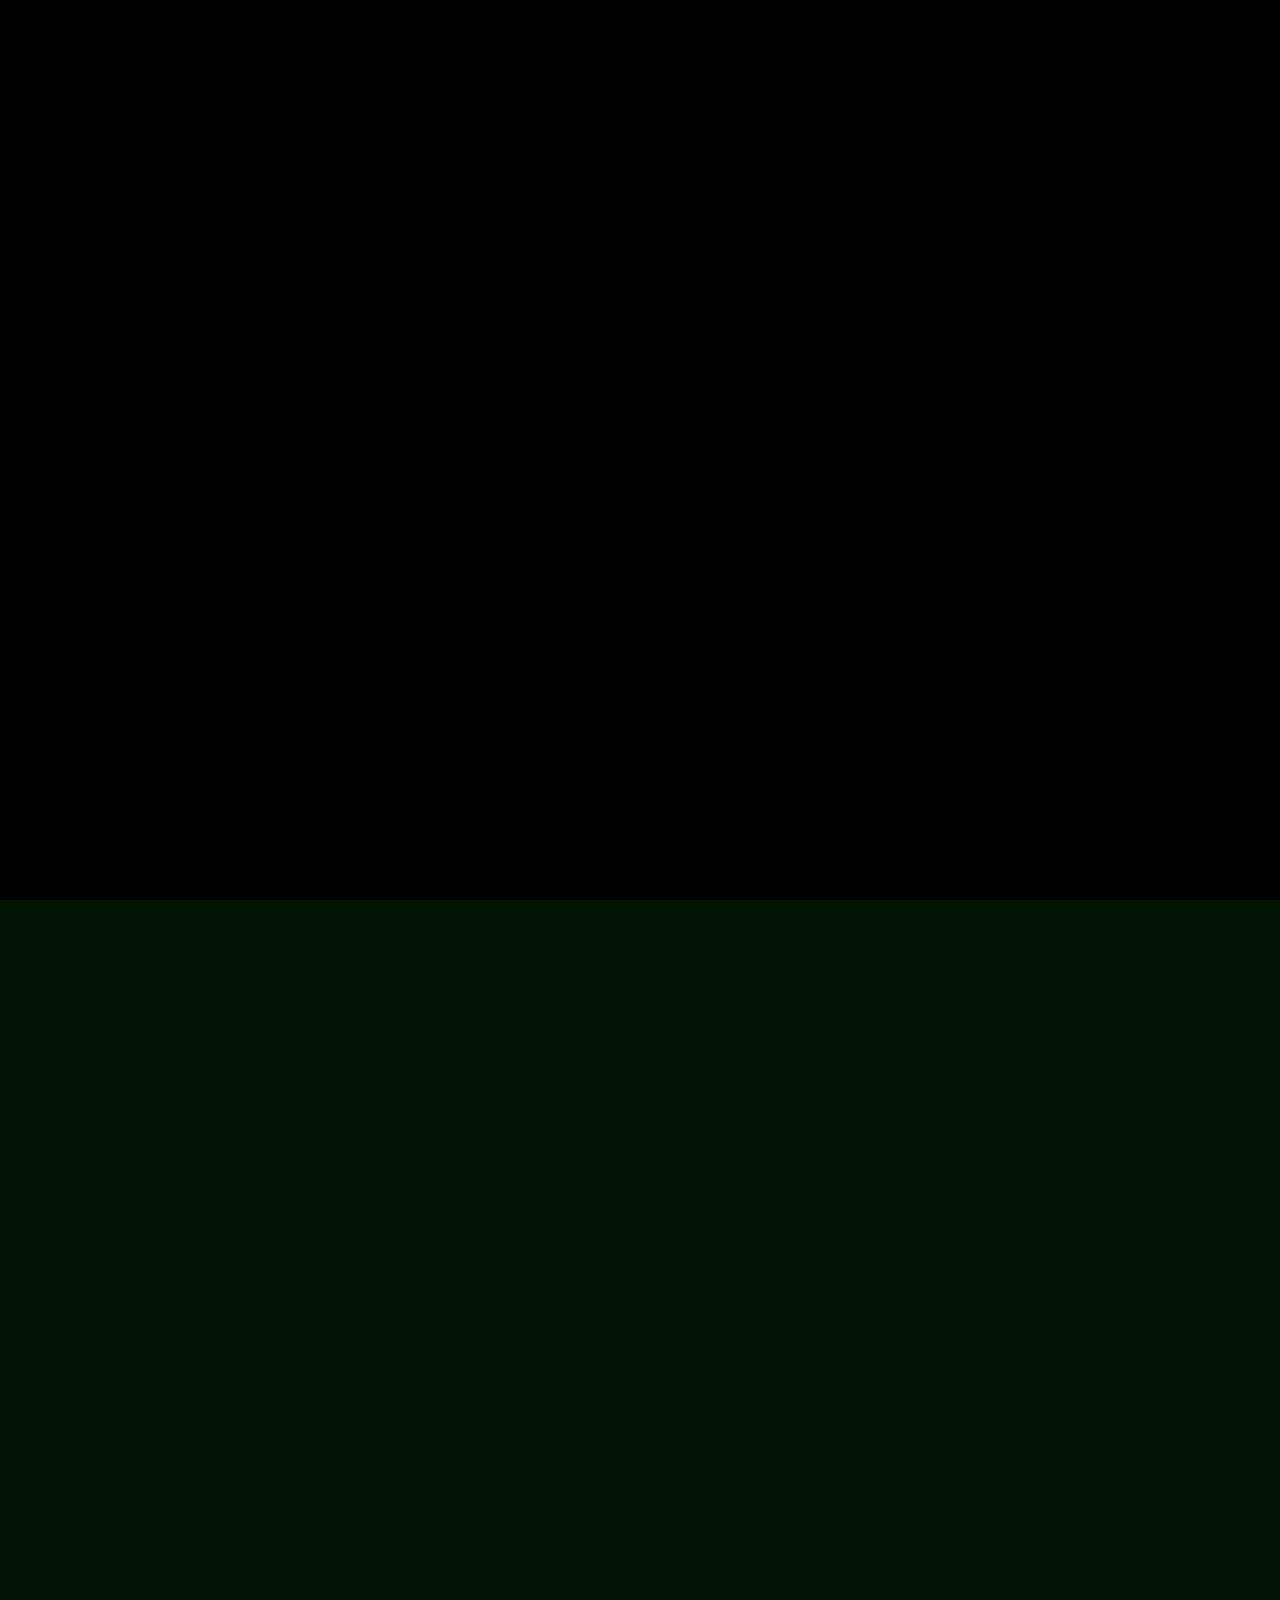
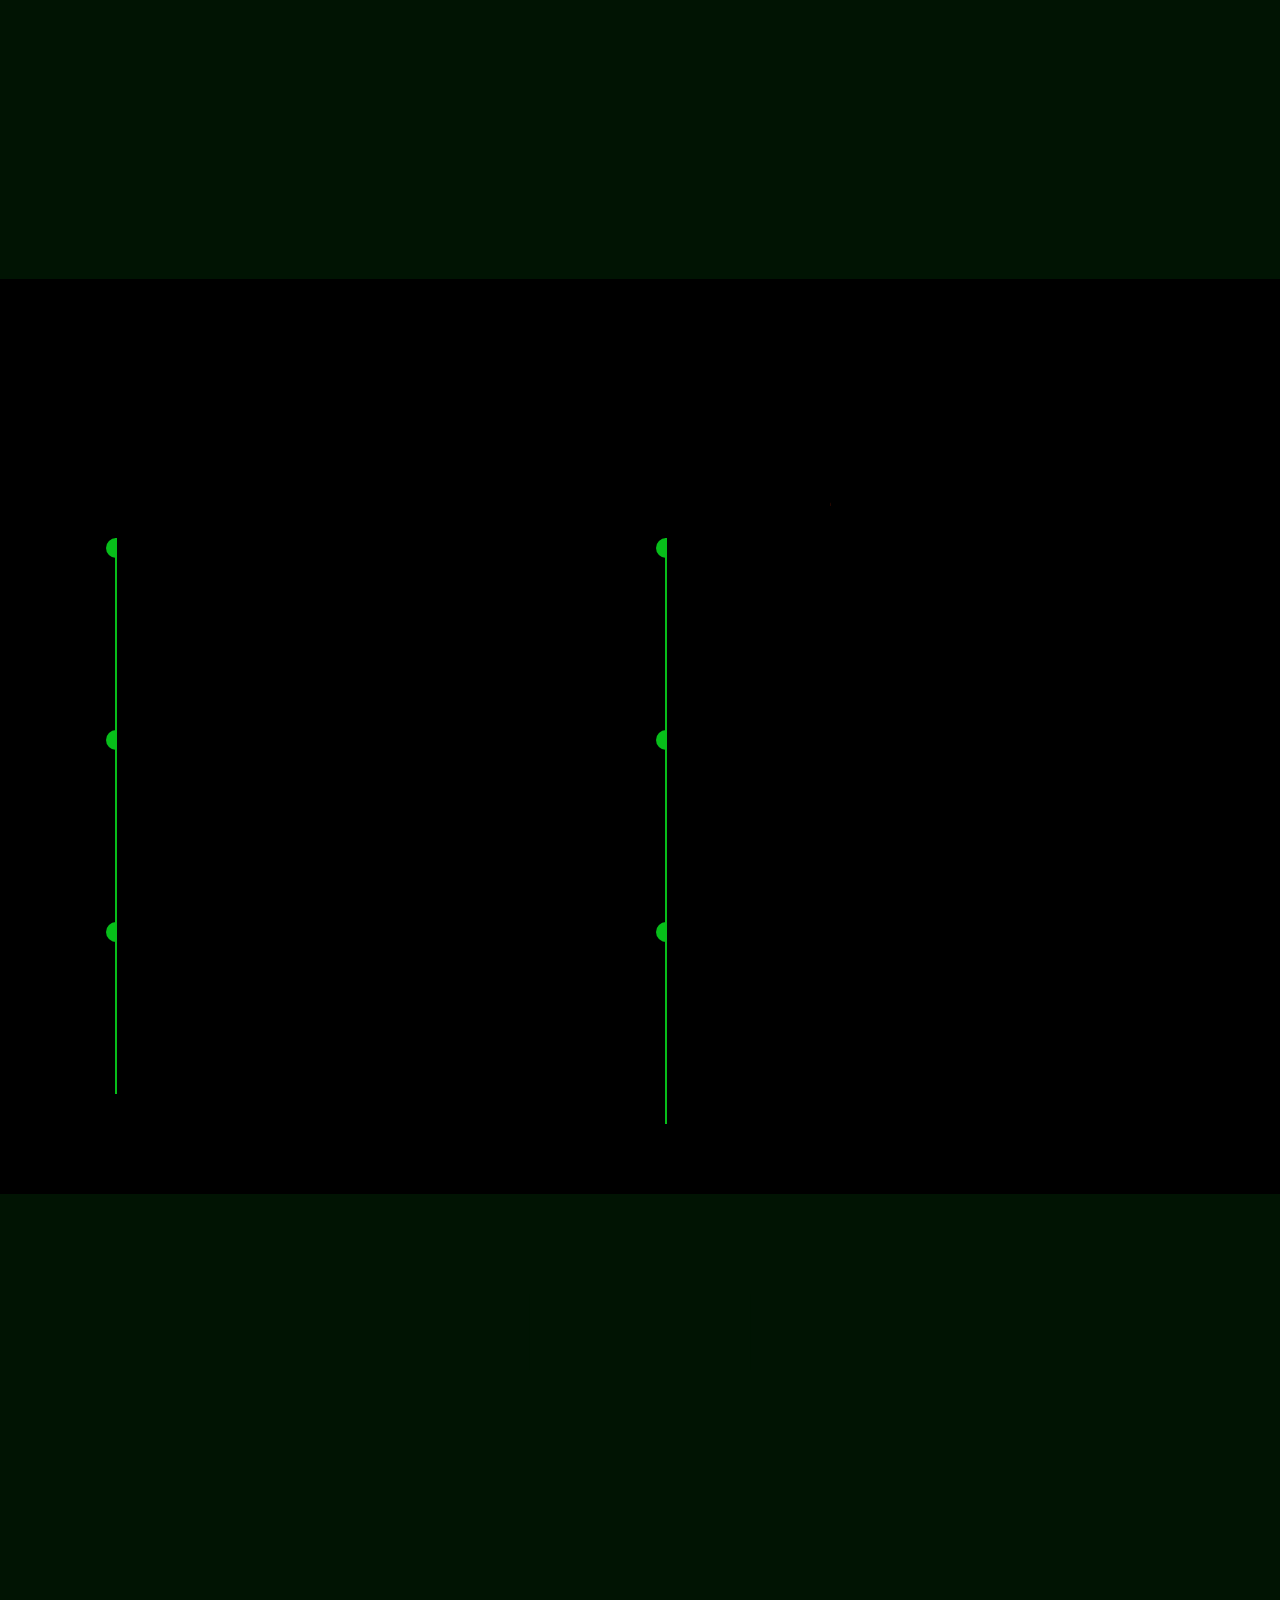
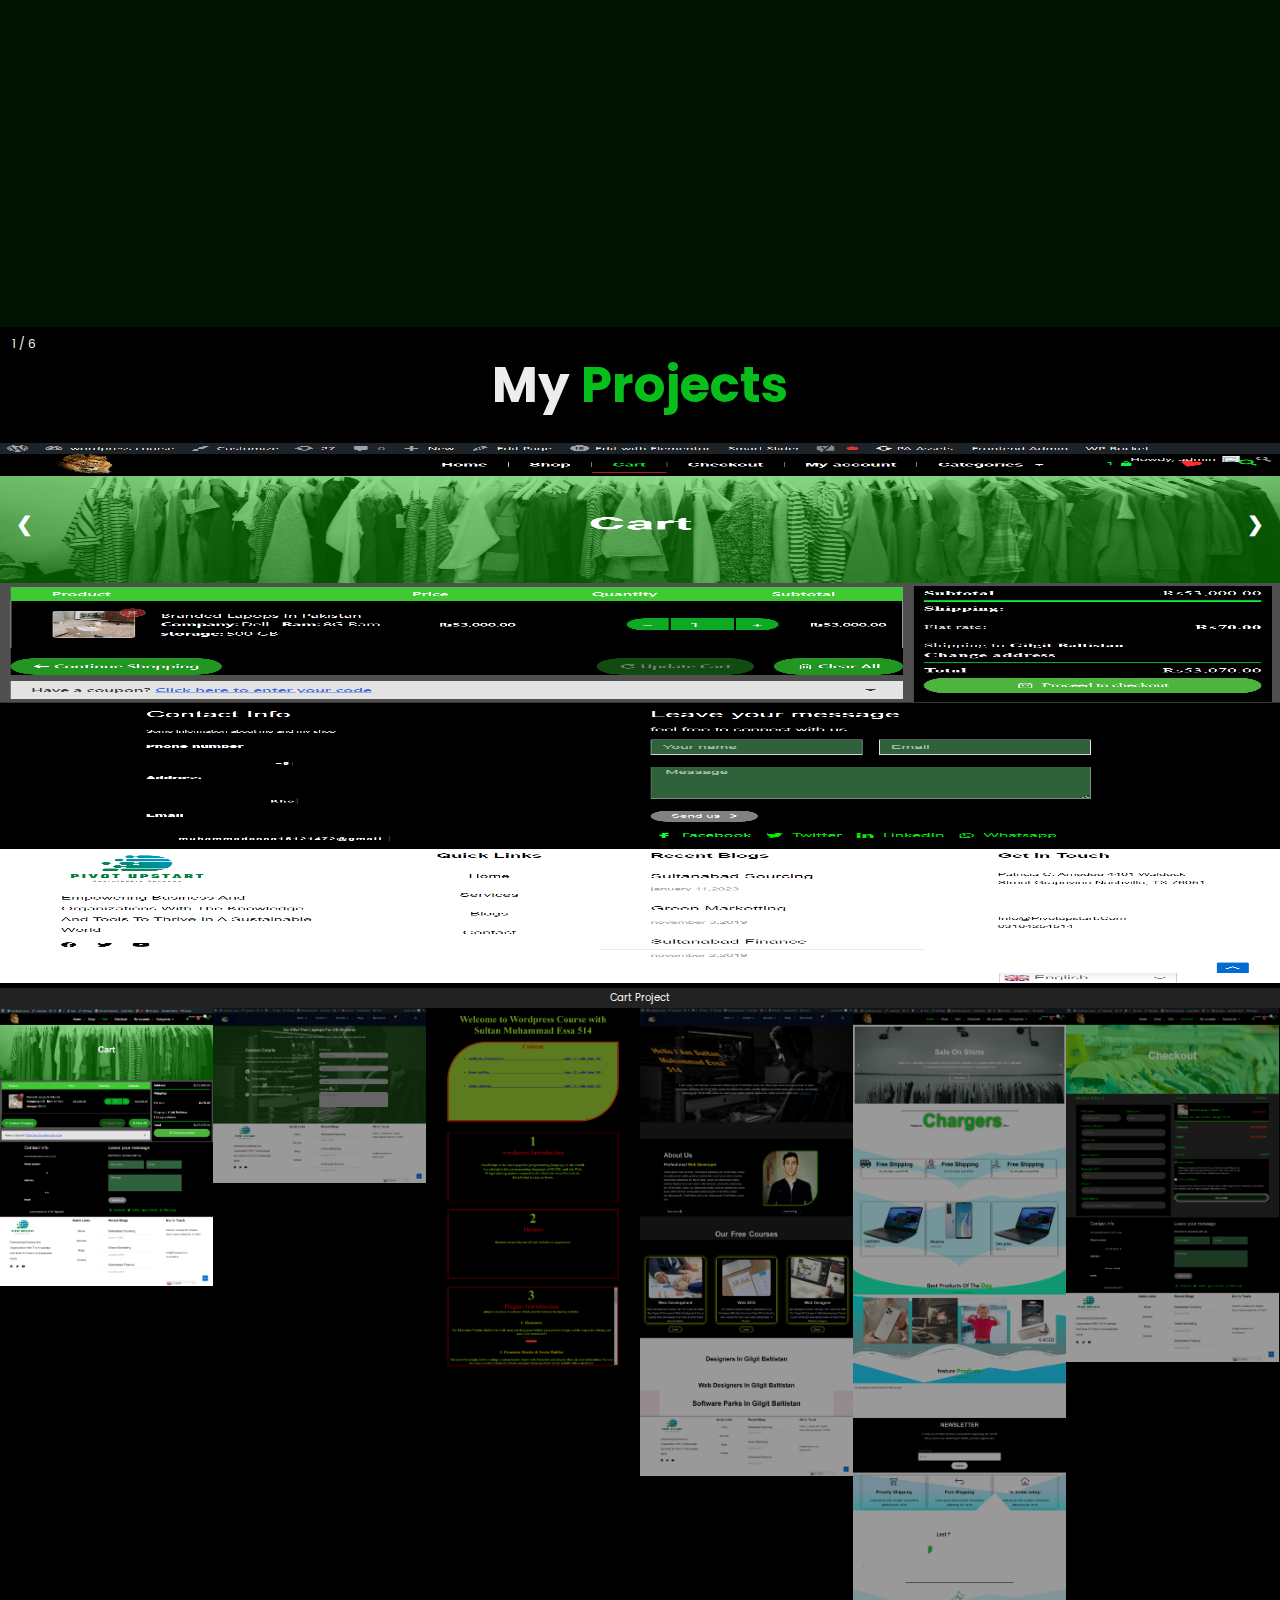
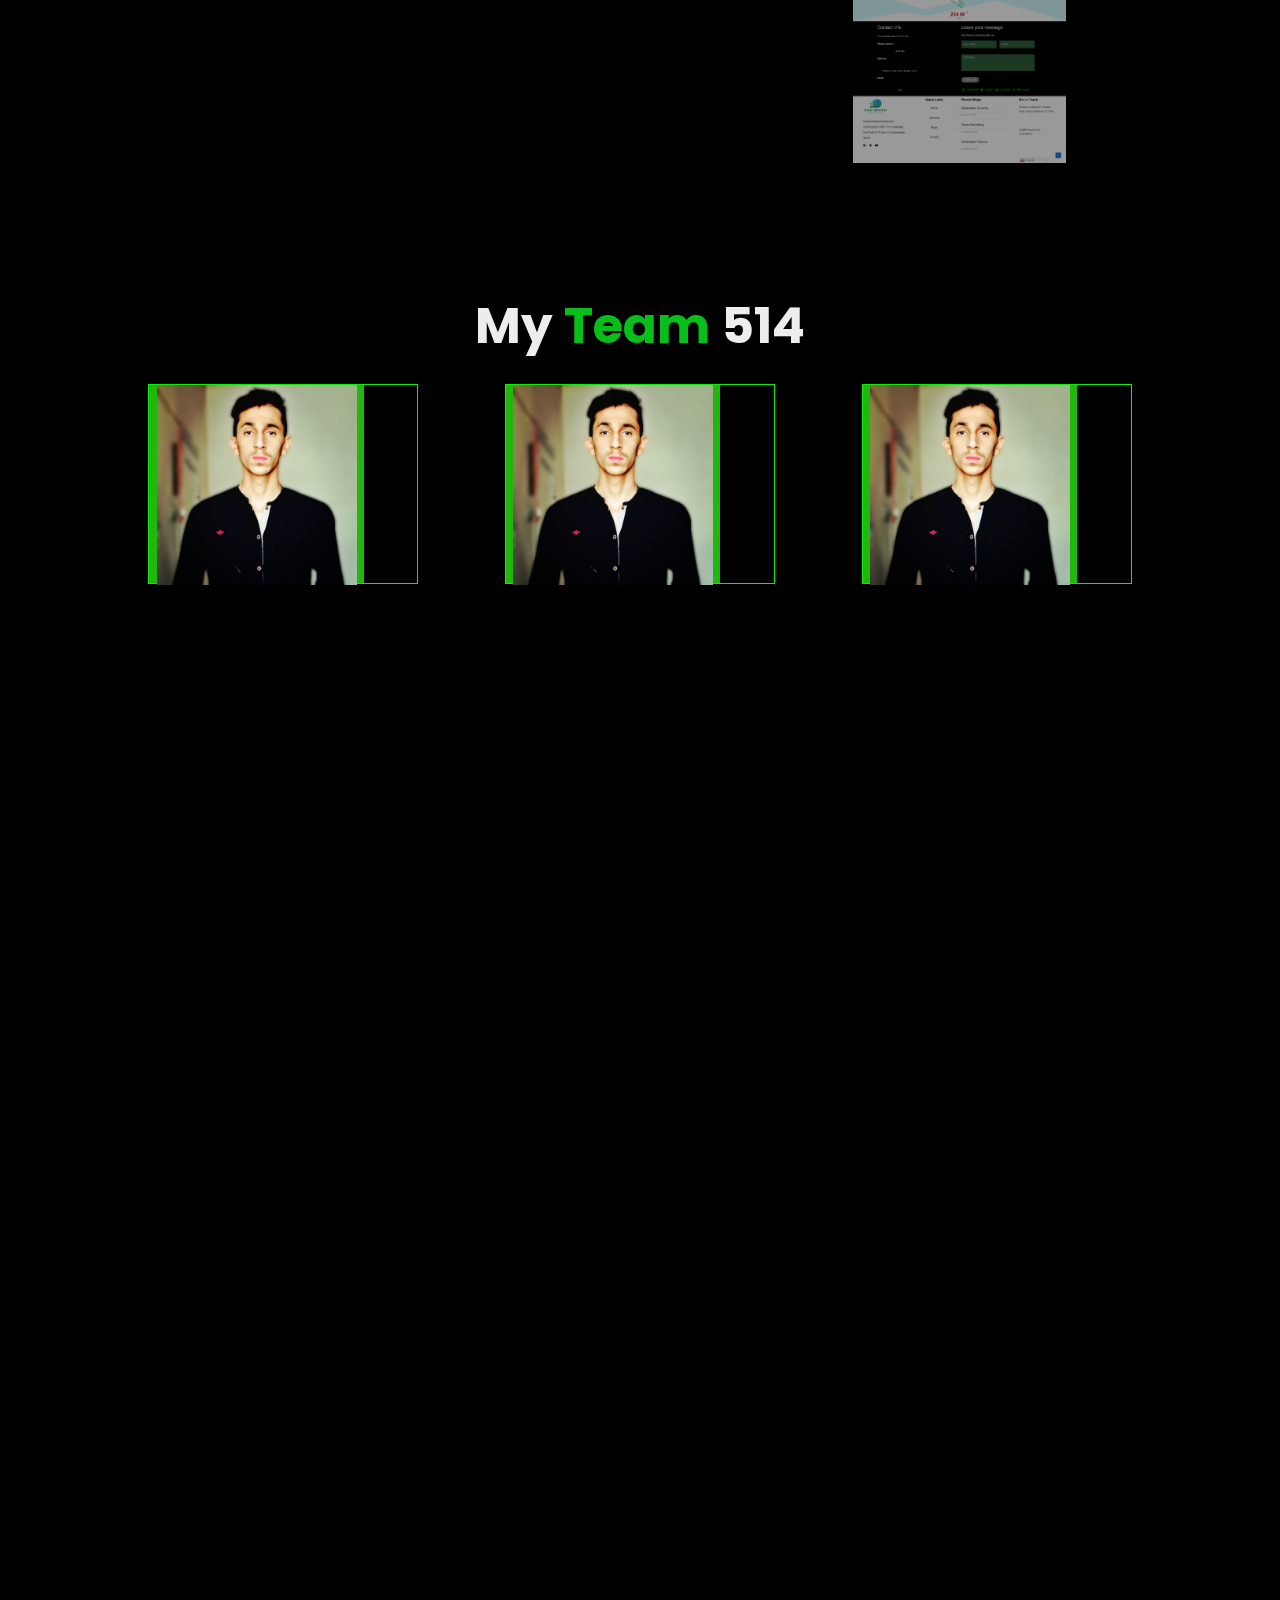
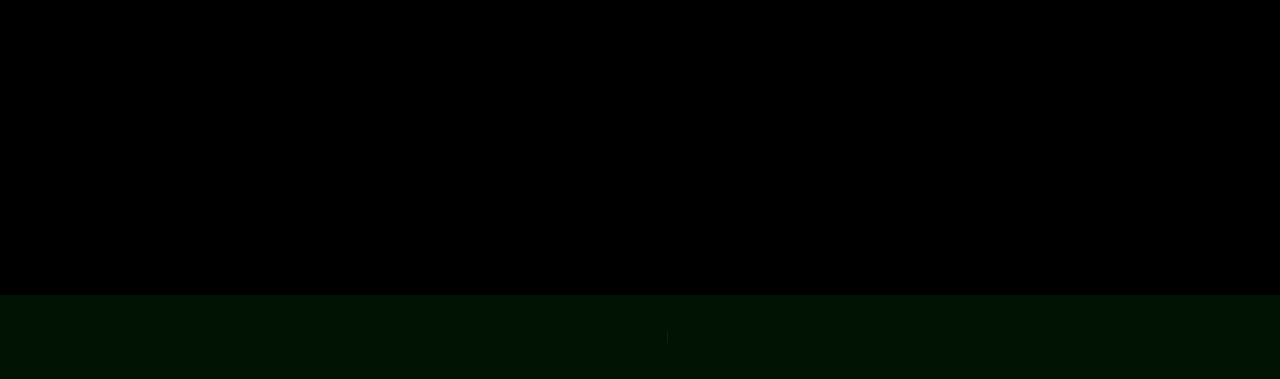
==== index.html @ ee73b726 "flip 3" ====
<!DOCTYPE html>
<html lang="en">
<head>
    <meta charset="UTF-8">
    <meta name="viewport" content="width=device-width, initial-scale=1.0">
    <title>Sultan Muhammad Essa-514 Portfolio</title>
    <link rel="stylesheet" href="./style.css">
    <link rel="icon" type="image/x-icon" href="favicon.png">
    
    <!-- box icons -->
    <link href='https://unpkg.com/boxicons@2.1.4/css/boxicons.min.css' rel='stylesheet'>
</head>
<body>
    <!-- header design -->
    <header class="header">
        <a href="#" class="logo" >My <span style="color: rgb(66, 232, 66);">PortFolio</span> <span class="animate" style="--i:1;"></span></a>
      <div class="bx bx-menu" id="menu-icon"><span class="animate" style="--i:2;"></span></div>
        <nav class="navbar">
            <a href="#home" class="active">Home</a>
            <a href="#about">About</a>
            <a href="#education">Education</a>
            <a href="#skills">Skills</a>
            <a href="#Projects">Projects</a>
            <a href="#Team">Team</a>
            <a href="#contuct">Contucts</a>
            
            <span class="avtive-nav"></span>
            <span class="animate" style="--i:2;"></span>
        </nav>
    </header>

<!-- home.section -->
<section class="home show-animate" id="home">
    <div class="home-content">
        <div class="headingg">
        <h1>Hi, I'm Sultan <span>Muhammad Essa-514</span>  <span class="animate" style="--i:2;"></span></h1>

        </div>
        <div class="text-animate">
             <h3>frontend Developer</h3>
             <span class="animate" style="--i:3;"></span>
        </div>
        <p>Hello, Everyone Hope You all are fine I am a frontend developer in both custom and cms like wordpress now I worked with north aims tecnology as a frontend web developer allhamdullah i completed 7 projects in company.
            <span class="animate" style="--i:4;"></span>

        </p>
        <div class="btn-box">
            <a href="#" class="btn">Here Me</a>
            <a href="#" class="btn">Let's Talk   </a>
            <span class="animate" style="--i:5;"></span>

        </div>
    </div>
    <div class="home-sci">
        <a href="#"><i class='bx bxl-facebook'></i></a>
        <a href="#"><i class='bx bxl-twitter'></i></a>
        <a href="#"><i class='bx bxl-linkedin'></i></a>
        <span class="animate" style="--i:6;"></span>
     
    </div>
    <div class="image">
        <img src="./ksks_2-removebg-preview.png" alt="">
        <span class="animate home-img circle-spin" style="--i:7;"></span>



    </div>
</section>

<!-- about section -->
<section class="about" id="about">
  <h2 class="heading">About <span>Me</span> <span class="animate scroll" style="--i:1;"></span></h2>
    <div class="about-img">
        <img src="./Photolab-681562354.jpeg" alt="">
        <span class="circle-spin"></span>
        <span class="circle-spin2"></span>
        <span class="animate scroll" style="--i:2;"></span>
    </div>
    <div class="about-content">
        <h3>frontends Developer! <span class="animate scroll" style="--i:3;"></span></h3>
        <p>Hello! I am a skilled web developer with expertise in HTML, CSS, Tailwind CSS, Bootstrap, and basic JavaScript. With a passion for crafting visually appealing and user-friendly websites, I have honed my skills to deliver high-quality and responsive web solutions. My proficiency in HTML and CSS allows me to create stunning designs, while Tailwind CSS and Bootstrap empower me to build sleek and modern interfaces. Moreover, I possess a solid foundation in JavaScript, enabling me to add dynamic elements and interactive features to websites. With a keen eye for detail and a commitment to delivering projects on time, I ensure seamless user experiences across all devices. Whether it's designing a captivating landing page or developing a fully functional website, I am dedicated to providing clients with exceptional results and helping them achieve their online goals. Let's collaborate to bring your web ideas to life and make your online presence shine!  <span class="animate scroll" style="--i:4;"></span></p>
        <div class="btn-box btns">
            <a href="#" class="btn">Read More</a>
            <span class="animate scroll" style="--i:5;"></span>
        </div>
    </div>
</section>

<!-- education section -->
<section class="education" id="education">
    <h2 class="heading">My <span>Journey</span><span class="animate scroll" style="--i:1;"></span> </h2>

    <div class="education-row">
        <div class="education-coloumn">
            <h3 class="tittle">Education <span class="animate scroll" style="--i:2;"></span></h3>
            <div class="education-box">
              <div class="education-content">
                <div class="content">
                    <div class="year"><i class='bx bxs-calendar'></i>2015 - 2017</div>
                    <h3>Matriculation-Army Public Jutial Gilgit </h3>
                    <p>Complete Matriculation From Army Public School And College Jutial Gilgit Allhamdullah With 77% Marks In ICS Field By the God Of Grace.</p>
                </div>
              </div>
              <div class="education-content">
                <div class="content">
                    <div class="year"><i class='bx bxs-calendar'></i>2017 - 2019</div>
                    <h3>Intermediate -Army Public Jutial Gilgit</h3>
                    <p> Completed FSC From Army Public School And College Jutial Gilgit Allhamdullah I Get 82% Marks In FSC In ICS Field By The God Of Grace.</p>
                </div>
              </div>
              <div class="education-content">
                <div class="content">
                    <div class="year"><i class='bx bxs-calendar'></i>2019 - 2023</div>
                    <h3>Bs Computer Science-Nust</h3>
                    <p>By The God Of Grace I Completed Bs In Computer Science From Nust Under The Period Of 2019-2023 With Good GPA.</p>
                </div>
              </div>
              <span class="animate scroll" style="--i:3;"></span>
            </div>
        </div>


        <div class="education-coloumn">
            
              <h3 class="tittle">Experiance<span class="animate scroll" style="--i:5;"></span></h3>
            <div class="education-box">
              <div class="education-content">
                <div class="content">
                    <div class="year"><i class='bx bxs-calendar'></i>2018 - 2020  </div>
                    <h3>Matriculation - Legends</h3>
                    <p>Lorem ipsum dolor sit amet consectetur adipisicing elit. Ratione, ducimus ex praesentium tempora eos delectus molestias error. Mollitia, tenetur dignissimos.</p>
                </div>
              </div>
              <div class="education-content">
                <div class="content">
                    <div class="year"><i class='bx bxs-calendar'></i>2020 - 2020</div>
                    <h3>Intermediate - Degree College</h3>
                    <p>Lorem ipsum dolor sit amet consectetur adipisicing elit. Ratione, ducimus ex praesentium tempora eos delectus molestias error. Mollitia, tenetur dignissimos.</p>
                </div>
              </div>
              <div class="education-content">
                <div class="content">
                    <div class="year"><i class='bx bxs-calendar'></i>2021 - 2023</div>
                    <h3>Web-Development - North Aims Technology</h3>
                    <p>Lorem ipsum dolor sit amet consectetur adipisicing elit. Ratione, ducimus ex praesentium tempora eos delectus molestias error. Mollitia, tenetur dignissimos.</p>
                </div>
              </div>
              <span class="animate scroll" style="--i:6;"></span>
            </div>
        </div>
    </div>
</section>
    
<!-- skills section -->
<section class="skills" id="skills">
    <h2 class="heading">My <span>Skills</span><span class="animate scroll" style="--i:1;"></span></h2>
    <div class="skills-row">
        <div class="skills-coloumn">
            <h3 class="tittle">Coding Skills<span class="animate scroll" style="--i:2;"></span></h3>
            <div class="skills-box">
                <div class="skills-content">
                    <div class="progress">

                 <h3> HTML <span>90%</span></h3>
                     <div class="bar"> <span></span></div>   
                    </div>
                    <div class="progress">
                        <h3> CSS <span>80%</span></h3>
                            <div class="bar"> <span></span></div>   
                           </div>

                           <div class="progress">
                            <h3> JavaScrift <span>70%</span> </h3>
                                <div class="bar"> <span></span></div>   
                               </div>

                               <div class="progress">
                                <h3> React <span>75%</span></h3>
                                    <div class="bar"> <span></span></div>   
                                   </div>
                </div>
                <span class="animate scroll" style="--i:3;"></span>
            </div>
        </div>

        <div class="skills-coloumn">
            <h3 class="tittle">Professional<span class="animate scroll" style="--i:5;"></span></h3>
            <div class="skills-box">
                <div class="skills-content">
                    <div class="progress">

                 <h3> Excel <span>95%</span></h3>
                     <div class="bar"> <span></span></div>   
                    </div>
                    <div class="progress">
                        <h3> UI-UX Designing (Figma) <span>72%</span></h3>
                            <div class="bar"> <span></span></div>   
                           </div>

                           <div class="progress">
                            <h3> Github<span>88%</span> </h3>
                                <div class="bar"> <span></span></div>   
                               </div>

                               <div class="progress">
                                <h3> Editing <span>83%</span></h3>
                                    <div class="bar"> <span></span></div>   
                                   </div>
                </div>
                <span class="animate scroll" style="--i:6;"></span>
            </div>
        </div>
    </div>
</section>


<!-- gallary portfolios section -->

<div class="contner">
    <!-- Full-width images with number text -->
    <div class="mySlides" id="Projects">
    <h2 class="myteam">My <span>Projects</span></h2>


      <div class="numbertext">1 / 6</div>
        <img src="./images/cart.png" style="width:100% ;height: 60vh;">
    </div>
  
    <div class="mySlides">
      <div class="numbertext">2 / 6</div>
        <img src="./images/laptop-form.png" style="width:100% ;height: 60vh;">
    </div>
  
    <div class="mySlides">
      <div class="numbertext">3 / 6</div>
        <img src="./images/javascript.png" style="width:100% ;height: 60vh;">
    </div>
  
    <div class="mySlides">
      <div class="numbertext">4 / 6</div>
        <img src="./images/about.png" style="width:100% ;height: 60vh;">
    </div>
  
    <div class="mySlides">
      <div class="numbertext">5 / 6</div>
        <img src="./images/ecommerseShop.png" style="width:100% ;height: 60vh;">
    </div>
  
    <div class="mySlides">
      <div class="numbertext">6 / 6</div>
        <img src="./images/checkout.png" style="width:100% ;height: 60vh;">
    </div>
  
    <!-- Next and previous buttons -->
    <a class="prev" onclick="plusSlides(-1)">&#10094;</a>
    <a class="next" onclick="plusSlides(1)">&#10095;</a>
  
    <!-- Image text -->
    <div class="caption-container">
      <p id="caption"></p>
    </div>
  
    <!-- Thumbnail images -->
    <div class="row">
      <div class="column">
        <img class="demo cursor" src="./images/cart.png" style="width:100%" onclick="currentSlide(1)" alt="Cart Project">
      </div>
      <div class="column">
        <img class="demo cursor" src="./images/laptop-form.png" style="width:100%" onclick="currentSlide(2)" alt="Form Project">
      </div>
      <div class="column">
        <img class="demo cursor" src="./images/javascript.png" style="width:100%" onclick="currentSlide(3)" alt="Basic  JavaScript Course Project ">
      </div>
      <div class="column">
        <img class="demo cursor" src="./images/about.png" style="width:100%" onclick="currentSlide(4)" alt="About Project">
      </div>
      <div class="column">
        <img class="demo cursor" src="./images/ecommerseShop.png" style="width:100%" onclick="currentSlide(5)" alt="Ecommerse-shop Project">
      </div>
      <div class="column">
        <img class="demo cursor" src="./images/checkout.png" style="width:100%" onclick="currentSlide(6)" alt="Checkout Project">
      </div>
    </div>
  </div>
</div>


  <!-- Team members flip images start========================-->

 <section id="Team" >  
    <h2 class="myteam">My <span>Team</span> 514</h2>

  <div class="mainbox">
   <div class="flip-box">
     <div class="flip-box-inner">
      <div class="flip-box-front">
        <img src="portfolio.jpeg" alt="Paris" style="width:200px;height:200px">
      </div>
      <div class="flip-box-back">
        <h2>Muhammad Rayyan-514</h2>
        <p>UI/UX Designer Like Figma In North Aims Technology . I I have seven month experience in UI/UX by the God of grace I completed three projects for international client clients .</p>
        <!-- <a class="prev" onclick="plusSlides(-1)">&#10094;</a> -->
        
      </div>
    </div>
  </div>

  <div class="flip-box">
    <div class="flip-box-inner">
      <div class="flip-box-front">
        <img src="portfolio.jpeg" alt="Paris" style="width:200px;height:200px">
      </div>
      <div class="flip-box-back">
        <h2>Muhammad Essa-514</h2>
        <p>Frontend Developer In North Aims Technology in both custom and CMS like WordPress. I I have seven month experience in web development and by the god of grace completed three projects for local clients .</p>
      </div>
    </div>
  </div>

  <div class="flip-box">
    <div class="flip-box-inner">
      <div class="flip-box-front">
        <img src="portfolio.jpeg" alt="Paris" style="width:200px;height:200px">
      </div>
      <div class="flip-box-back">
        <h2>Elon Musk-514</h2>
        <p>Elon Musk-514 is a CEO of North Aim Technology who remotely manage all required things for system from out of country.We are the fans of Elon Musk-514 before joining us but Now we are both fans and partners.</p>
      </div>
    </div>
  </div>
</div>
</section>

  <!-- Team members flip images end-->

 

<!-- contucct section -->
<section class="contuct" id="contuct">
    <h2 class="heading">Contuct <span>Me!</span><span class="animate scroll" style="--i:1;"></span></h2>
    <form action="#">
     <div class="input-box">
        <div class="input-field">
            <input type="text" placeholder="Full Name" required>
            <span class="focus"></span>
        </div>
        <div class="input-field">
            <input type="text" placeholder="Email Address" required>
            <span class="focus"></span>
        </div> 
        <span class="animate scroll" style="--i:2;"></span>
     </div>
     <div class="input-box">
        <div class="input-field">
            <input type="number" placeholder="Mobile NUmber" required>
            <span class="focus"></span>
        </div>
        <div class="input-field">
            <input type="text" placeholder="Email Subject" required>
            <span class="focus"></span>
        </div> 
        <span class="animate scroll" style="--i:3;"></span>
     </div>

     <div class="textarea-field">
        <textarea name="" id="" cols="30" rows="10" placeholder="Your Message" required></textarea>
        <span class="focus"></span>
        <span class="animate scroll" style="--i:5;"></span>
     </div>
     <div class="btn-box btns">
        <button type="submit" class="btn"> Submit</button>
        <span class="animate scroll" style="--i:6;"></span>
     </div>
    </form>

</section>

<!-- footer design -->
<footer class="footer">
    <div class="footer-text">
        <p>CopyRight &copy; 2023 by Sultan Muhammad Essa-514 | All Rights Reserved </p>
        <span class="animate scroll" style="--i:1;"></span> 
    </div>
    <div class="footer-iconTop">
        <a href="#"><i class='bx bx-up-arrow-alt'></i></a>
        <span class="animate scroll" style="--i:3;"></span>
    </div>
</footer>
    <script src="./app.js"></script>
</body>
</html>
---- style.css ----
@import url('https://fonts.googleapis.com/css2?family=Poppins:wght@300;400;500;600;700;800;900&display=swap');

* {
    margin: 0;
    padding: 0;
    box-sizing: border-box;
    text-decoration: none;
    border: none;
    outline: none;
    scroll-behavior: smooth;
    font-family: 'Poppins', 'sans-serif';
}

:root {
    /* --bg-color: #081b29; */
    --bg-color: #000000;
    /* --second-bg-color: #112e42; */
    --second-bg-color: #011403;
    --text-color: #ededed;
    /* --main-color: #00abf0; */
    --main-color: rgb(7, 190, 26);
    /* --main-color:linear-gradient(to right, rgb(180, 60, 124) , rgb(195, 100, 214)); */
}

html {
    font-size: 62.5%;
    overflow-x: hidden;
}

body{
    background: var(--bg-color);
    color: var(--text-color);
}

.header{
    position: fixed;
    top: 0;
    left: 0;
    width: 100%;
    padding: 2rem 9%;
    background: transparent;
    display: flex;
    justify-content: space-between;
    align-items: center;
    z-index: 100;
    transition: .3s;
}
.header.sticky{
background: var(--bg-color);
}

.logo{
    position: relative;
    font-size: 2.5rem;
    color: var(--text-color);
    font-weight: 600;
}
.navbar{
    position: relative;
    }
.navbar a{
    font-size: 1.3rem;
    color: var(--text-color);
    font-weight: 500;
    margin-left: 3.5rem;
    transition: .3s;
}

.navbar a:hover,
.navbar a.active {
    color: var(--main-color);

}

#menu-icon{
    position: relative;
    font-size: 3.6rem;
    color: var(--text-color);
    cursor: pointer;
    display: none;
}

section{
    min-height: 100vh;
    padding: 10rem 9% 2rem;
}
.home{
    display: flex;
    align-items: center;
    padding: 0 9%;  
}
.home-content{
    max-width: 60rem;
    text-transform: capitalize;
}
.home-content h1{
    position: relative;
    display: inline-block;
    font-size: 4rem;
    font-weight: 700;
    line-height: 1.3;
}

.home-content h1 span{
    color: var(--text-color);
}

.home-content .text-animate{
    position: relative;
    width: 32.8rem;
}
.home-content .text-animate h3{
   font-size: 3.2rem;
   font-weight: 700;
   color: transparent;
   -webkit-text-stroke: .7px var(--main-color);
   background-image: linear-gradient(var(--main-color), var(--main-color));
   background-repeat: no-repeat;
   -webkit-background-clip: text;
   background-position: -33rem 0;
 
}
.home.show-animate .home-content .text-animate h3{
    animation: homeBgText 6s linear infinite;
    animation-delay: 2s;
}
.home-content .text-animate h3::before{
    content: '';
    position: absolute;
    top: 0;
    left: 0;
    width: 0;
    height: 100%;
    border-right: .2px solid var(--main-color); 
    z-index: -1;
 
}
.home.show-animate .home-content .text-animate h3::before{
    animation: homeCursorText 6s linear infinite;
    animation-delay: 2s;

}
.home-content p{
    position: relative;
    font-size: 1.6rem;
    margin: 2rem 0 4rem;
}
.btn-box{
    position: relative;
    display: flex;
    justify-content: space-between;
    width: 34.5rem;
    height: 5rem;

}

.btn-box .btn{
    position: relative;
    display: inline-flex;
    justify-content: center;
    align-items: center;
    width: 15rem;
    height: 100%;
    background: var(--main-color);
    border: .2rem solid var(--main-color);
    border-radius: .8rem;
    font-size: 1.8rem;
    font-weight: 600;
    letter-spacing: .1rem;
    color: var(--bg-color);
    z-index: 1;
    overflow: hidden;
    transition: .5s ;
}
.btn-box .btn:hover{
    color: var(--main-color);
}
.btn-box .btn:nth-child(2){
    background: transparent;
    color: var(--main-color);
}
.btn-box .btn:nth-child(2):hover{
    color: var(--bg-color);
}
.btn-box .btn:nth-child(2)::before{
    background:var(--main-color);
}

.btn-box .btn::before{
    content: '';
    position: absolute;
    top: 0;
    left: 0;
    width: 0;
    height: 100%;
    background: var(--bg-color ) ;
    z-index: -1;
    transition: .5s;

}
.btn-box .btn:hover::before{
    width: 100%;

}

.home-sci{
    position: absolute;
    bottom: 4rem;
    width: 170px;
    display: flex;
    justify-content: space-between;
}
.home-sci a{
    position: relative;
    display: inline-flex;
    justify-content: center;
    align-items: center;
    width: 40px;
    height: 40px;
    background: transparent;
    border: .2rem solid var(--main-color);
    border-radius: 50%;
    font-size: 20px;
    color: var(--main-color);
    z-index: 1;
    overflow:hidden;
    transition: .5s;
}
.home-sci a:hover{
    color: var(--bg-color);
}

.home-sci a::before{
    content: '';
    position: absolute;
    top: 0;
    left: 0;
    width: 0;
    height: 100%;
    background: var(--main-color); 
    z-index: -1;
    transition: .5s;
}
.home-sci a:hover::before{
    width: 100%;
}

.image img{
 position: absolute;
 top: 70px;
 right: 20px;
 width: 35%;
 height: 70%;   
 background: transparent;
 border: 5px double  rgb(66, 232, 66);
 border-radius: 50%;
 
 

}

.about{
    display: flex;
    justify-content: center;
    align-items: center;
    flex-direction: column;
    gap: 2rem;
    background: var(--second-bg-color);
    padding-bottom: 6rem;
}
.heading{
    position: relative;
    font-size: 5rem;
    margin-bottom: 3rem;
    text-align: center;
}
span{
    color: var(--main-color);
}
.about-img{
    position: relative;
    width: 30rem;
    height: 30rem;
    border-radius: 50%;
    display: flex;
    justify-content: center;
    
   }
   .about-img img{
    position: absolute;
    top: 5%;
    width: 90%;
    height: 90%;
    border-radius: 50%;
    border: .1rem solid var(--main-color);
   }
   .about-img .circle-spin{
    position: absolute;
    top: 0;
    left: 0;
    transform: (-50%, -50%) rotate(0);
    width: 100%;
    height: 100%;
    border-radius: 50%;
    border-top: .2rem solid var(--second-bg-color);
    border-bottom: .2rem solid var(--second-bg-color);
    border-left: .2rem solid var(--main-color);
    border-right: .2rem solid var(--main-color);
    animation: aboutSpinner 12s linear infinite;
}
.about-img .circle-spin2{
    position: absolute;
    top: 10;
    left: 0;
    transform: (-50%, -50%) rotate(0);
    width: 100%;
    height: 100%;
    border-radius: 50%;
    border-top: 1rem double var(--second-bg-color);
    border-bottom: 1rem double var(--second-bg-color);
    border-left: 1rem double var(--main-color);
    border-right: 1rem double var(--main-color);
    animation: aboutSpinner 8s linear infinite;
}

.about-content{
    text-align: center; 
}
.about-content h3{
    position: relative;
    display: inline-block;
    font-size: 2.6rem;
}
.about-content p{
    position: relative;
    font-size: 1.7rem;
    margin: 2rem 0 3rem;
}
.btn-box.btns{
    display: inline-block;
    width: 15rem;
} 
.btn-box.btns a::before{
    background: var(--second-bg-color);
} 

.education{
    display: flex;
    justify-content: center;
    align-items: center;
    flex-direction: column;
    min-height: auto;
    padding-bottom: 5rem;
}

.education .education-row{
    display: flex;
    flex-wrap: wrap;
    gap: 5rem;
}
.education-row .education-coloumn{
    flex: 1 1 40rem;
}
.education-coloumn .tittle{
    position: relative;
    display: inline-block;
    font-size: 2.5rem;
    margin: 0 0 1.5rem 2rem;
}

.education-coloumn .education-box{
    position: relative;
    border-left: .2rem solid var(--main-color);

}
.education-box .education-content{
    position: relative;
    padding-left: 2rem;
}
.education-box .education-content::before{
    content: '';
    position: absolute;
    top: 0;
    left: -1.1rem;
    width: 2rem;
    height: 2rem;
    background: var(--main-color);
    border-radius: 50%;
}
.education-content .content{
    position: relative;
    padding: 1.5rem;
    border: .2rem solid var(--main-color);
    border-radius: .6rem;
    margin-bottom: 2rem;
    overflow: hidden;
    z-index: 1;
   
}
.education-content .content::before{
    content: '';
    position: absolute;
    top: 0;
    left: 0;
    width: 0;
    height: 100%;
    background: var(--second-bg-color);
    z-index: -1;
    transition: .5s;
}
.education-content .content:hover::before{
    width: 100%;
}

.education-content .content .year{
    font-size: 1.5rem;
    color: var(--main-color);
    padding-bottom: .5rem;
}

.education-content .content .year i{
  padding-right: .5rem;
}
.education-content .content  h3{
    font-size: 2rem;
}
.education-content .content  p{
    font-size: 1.6rem;
    padding-top: .5rem;
}


.skills{
    min-height: auto;
    padding-bottom: 12rem;
    background: var(--second-bg-color);

}
.skills h2{
    display: inline-block;
    left: 50%;
    transform: translateX(-50%);
}
.skills .skills-row{
display: flex;
flex-wrap: wrap;
gap: 5rem;
}

@media  (max-width : 900px) {
    .skills .skills-row{
        flex-direction: column;
    }
    
}

.skills-row .skills-coloumn{
    flex: 1 1 4rem;
}
  
.skills-coloumn .tittle{
    position: relative;
    display: inline-block;
    font-size: 2.5rem;
    margin: 0 0 1.5rem;
}

.skills-coloumn .skills-box{
    position: relative;

}

.skills-box .skills-content{
    position: relative;
    border: .2rem solid var(--main-color);
    border-radius: .6rem;
    padding: .5rem 1.5rem;
    z-index: 1;
    overflow: hidden;
}

.skills-box .skills-content ::before{
    content: '';
    position: absolute;
    top: 0;
    left: 0;
    width: 0;
    height: 100%;
    background: var(--bg-color);
    z-index: -1;
    transition: .5s;

}
.skills-box .skills-content:hover ::before{
    width: 100%;
}
.skills-content .progress{
    padding: 1rem 0;
}

.skills-content .progress h3{
    font-size: 1.3rem;
    display: flex;
    justify-content: space-between;
}

.skills-content .progress h3 span{
    color: var(--text-color);
}


.skills-content .progress .bar{
    height: 2.5rem;
    border: .2rem solid var(--main-color);
    border-radius: .6rem;
    padding: .5rem;
    margin: 1rem 0;
}

.skills-content .progress .bar span{
    display: block;
    height: 100%;
    border-radius: .3rem;
    background: var(--main-color);
}

.skills-coloumn:nth-child(1) .skills-content .progress:nth-child(1) .bar span{
width: 90%;
}
.skills-coloumn:nth-child(1) .skills-content .progress:nth-child(2) .bar span{
    width: 80%;
}
.skills-coloumn:nth-child(1) .skills-content .progress:nth-child(3) .bar span{
    width: 70%;
}
.skills-coloumn:nth-child(1) .skills-content .progress:nth-child(4) .bar span{
    width: 75%;
}

.skills-coloumn:nth-child(2) .skills-content .progress:nth-child(1) .bar span{
    width: 95%;
}
    .skills-coloumn:nth-child(2) .skills-content .progress:nth-child(2) .bar span{
        width: 72%;
}
    .skills-coloumn:nth-child(2) .skills-content .progress:nth-child(3) .bar span{
        width: 88%;
}
.skills-coloumn:nth-child(2) .skills-content .progress:nth-child(4) .bar span{
 width: 83%;
}


.contuct{
    min-height: auto;
    padding-bottom: 12rem;
}
.contuct h2{
    display: inline-block;
    left: 50%;
    transform: translateX(-50%);
}
.contuct form{
    max-width: 70rem;
    margin: 0 auto;
    text-align: center;
}

.contuct form .input-box{
    position: relative;
    display: flex;
    justify-content: space-between;
    flex-wrap: wrap;
}

.contuct form .input-box .input-field{
    position: relative;
   width: 49%;
   margin: .8rem 0;
}

.contuct form .input-box .input-field input,
.contuct form .textarea-field textarea{
width: 100%;
height: 100%;
padding: 1.6rem;
font-size: 1.5rem;
color: var(--text-color);
background: transparent;
border: .2rem solid var(--main-color);
border-radius: .6rem;
}

.contuct form .input-box .input-field input::placeholder,
.contuct form .textarea-field textarea::placeholder{
color: var(--text-color);
}
.contuct form .focus{
    position: absolute;
    top: 0;
    left: 0;
    width: 0;
    height: 100%;
    background: var(--second-bg-color);
    border-radius: .6rem;
    z-index: -1;
    transition: .5s;
}
.contuct form .input-box .input-field input:focus~.focus,
.contuct form .input-box .input-field input:valid~.focus,
.contuct form .textarea-field textarea:focus~.focus,
.contuct form  .textarea-field textarea:valid~.focus{
    width: 100%;
}

.contuct form .textarea-field {
    position: relative;
    margin: .8rem 0 2.7rem;
    display: flex;
}
.contuct form .textarea-field textarea{
    resize: none;
}

.contuct form .btn-box.btns .btn{
cursor: pointer;
}

.footer{
    display: flex;
    justify-content: space-between;
    align-items: center;
    flex-wrap: wrap;
    padding: 2rem 9%;
    background: var(--second-bg-color);

}
.footer-text,
.footer-iconTop{
    position: relative;

}

.footer-text p{
    font-size: 1.6rem;
}

.footer-iconTop a{
    position: relative;
    display: inline-flex;
    justify-content: center;
    align-items: center;
    padding: .8rem;
    background: var(--main-color);
    border: .2rem solid var(--main-color);
    border-radius: .6rem;
    z-index: 1;
    overflow: hidden;
}

.footer-iconTop a::before{
    content: '';
    position: absolute;
    top: 0;
    left: 0;
    width: 0;
    height: 100%;
    background: var(--second-bg-color);
    z-index: -1;
    transition: .5s;
}

.footer-iconTop a:hover::before{
    width: 100%;
}


.footer-iconTop a i{
    font-size: 2.4rem;
    color: var(--bg-color);
    transition: .5s;
}
.footer-iconTop a:hover i{
    color: var(--text-color);
}
/* animate */
.animate{
    position: absolute;
    top: 0;
    left: 0;
    width: 100%;
    height: 100%;
    background: var(--bg-color);
    z-index: 98;
}
.animate.home-img{
width: 50%;
margin-left: 50%;

}
.logo .animate,
.navbar .animate,
#menu-icon .animate,
.home.show-animate .animate{
    animation: showRight 1s ease forwards;
    animation-delay: calc(.3s * var(--i));
}
.animate.scroll{
    transition: 1s ease;
    transition-delay: calc(.3s / var(--i));
    animation: none;
}
section:nth-child(odd) .animate.scroll,
.footer .animate.scroll{
    background: var(--second-bg-color);
}
.education .education-box .education-scroll{
    width: 105%;

  
}
.about.show-animate .animate.scroll,
.education.show-animate .animate.scroll,
.skills.show-animate .animate.scroll,
.contuct.show-animate .animate.scroll,
.footer.show-animate .animate.scroll{
    transition-delay: calc(.3s * var(--i));
width: 0;
}

/* for gallary portfolio start======================*/

* {
    box-sizing: border-box;
  }
  
  .contner {
    position: relative;
  }
  
  .mySlides {
    display: none;
  }
  
  .cursor {
    cursor: pointer;
  }
  
  .prev,
  .next {
    cursor: pointer;
    position: absolute;
    top: 15%;
    width: auto;
    padding: 16px;
    margin-top: -50px;
    color: white;
    font-weight: bold;
    font-size: 20px;
    border-radius: 0 3px 3px 0;
    user-select: none;
    -webkit-user-select: none;
  }
  
  .next {
    right: 0;
    border-radius: 3px 0 0 3px;
  }
  
  .prev:hover,
  .next:hover {
    background-color: rgba(0, 0, 0, 0.8);
  }
  
  .numbertext {
    color: #f2f2f2;
    font-size: 12px;
    padding: 8px 12px;
    position: absolute;
    top: 0;
  }
  
  .caption-container {
    text-align: center;
    background-color: #222;
    padding: 2px 16px;
    color: white;
  }
  
  .row:after {
    content: "";
    display: table;
    clear: both;
  }
  
  .column {
    float: left;
    width: 16.66%;
  }
  
  .demo {
    opacity: 0.6;
  }
  
  .active,
  .demo:hover {
    opacity: 1;
  }

/* for gallary portfolio end */


/* for team flip images start */

.mainbox{
    display: flex;
    justify-content: space-between;
    align-items: center;
    flex-wrap: wrap;
    gap: 20px;
}
.myteam{
    font-size: 5rem;
    text-align: center;
    padding: 20px;
}
.flip-box {
    background-color: transparent;
    width: 270px;
    height: 200px;
    border: 1px solid rgb(13, 236, 13);
    perspective: 300px; 
    margin: auto;
  }
  
  .flip-box-inner {
    position: relative;
    width: 100%;
    height: 100%;
    text-align: center;
    transition: transform 0.8s;
    transform-style: preserve-3d;
  }
  
  .flip-box:hover .flip-box-inner {
    transform: rotateY(180deg);
  }
  
  .flip-box-front, .flip-box-back {
    position: absolute;
    width: 80%;
    height: 100%;
    -webkit-backface-visibility: hidden; 
    backface-visibility: hidden;
    font-size: 12px;
  }
  
  .flip-box-front {
    background-color: rgba(42, 234, 17, 0.786);
    color: black;
  }
  
  .flip-box-back {
    background-color: rgba(57, 255, 57, 0.624);
    color: white;
    transform: rotateY(180deg);
  }

/* for team flip images end */



/* BREAKPOINTS */

@media (max-width : 1200px) {
    html{
        font-size: 55%;
    }
}

@media (max-width : 991px) {
    .header{
        padding: 2rem 4%;
    }

    section{
        padding: 10rem 4% 2rem;
    }

    .home{
        padding: 0 4%;
    }

    .footer{
        padding: 2rem 4%;
    }
    .image{
       display: none;
    }
}
@media (max-width : 850px){
    .animate.home-img{
        width: 55%;
    }

}
@media (max-width : 768px){
    .header{
       background: var(--bg-color);
    }
#menu-icon{
    display: block;
}
.navbar{
    position: absolute;
    top: 100%;
    left: -100%;
    width: 100%;
    padding: 1rem 4%;
    background: var(--main-color);
    box-shadow: 0 .5rem 1rem rgba(0, 0, 0, .2);
    z-index: 1;
    transition: .25s ease;
    transition-delay: .25s;
}
.navbar.active{
    left: 0;
    transition-delay: 0s;

}
.navbar .avtive-nav{
    position: absolute;
    top: 0;
    left: -100%;
    width: 100%;
    height: 100%;
    background: var(--bg-color);
    border-top: -1rem solid rgba(0, 0, 0, .2);
    z-index: -1;
    transition: .25s ease;
    transition-delay: 0s;
}
.navbar.active .avtive-nav{
    left: 0;
    transition-delay: .25s;

}

.navbar a{
    display: block;
    font-size: 2rem;
    margin: 3rem 0;
    transform: translateX(-20rem);
    transition: .25s ease;
    transition-delay: 0s;
}
.navbar.active a{
    transform: translateX(0);
    transition-delay: .25s;

}
.image{
    display: none;
}
}

@media  (max-width : 520px) {
html{
    font-size: 50%;
}
.home-content h1{
    display: flex;
    flex-direction: column;
}
.home-sci{
    width: 160px;
}
.home-sci a{
    width: 38px;
    height: 38px;
}
.image{
    display: none;
}
}

@media  (max-width : 462px) {
    .home-content h1{
        font-size: 5.2rem;
    }
.education{
    padding: 10rem 4% 5rem 5%;
}
.contuct form .input-box .input-field{
width: 100%;
}
.footer{
    flex-direction: column-reverse;
}
.footer p{
    margin-top: 2rem;
    text-align: center;
}
.image{
    display: none;
}
}

@media  (max-width : 371px){
    .home{
        justify-content: center;
    }
    .home-content{
        display: flex;
        align-items: center;
        flex-direction: column;
        text-align: center;
    }
    .home-content h1{
        font-size: 4.5rem;
    }
    .image{
        display: none;
    }

}

/* KEYFRAMES ANIMATION */
@keyframes homeBgText{
    0%,
    10%,
    100%{
       background-position: -33rem 0;
    }

    65%,
    85%{
       background-position: 0 0;
    }
}

@keyframes homeCursorText{
    0%,
    10%,
    100%{
      width: 0;
    }

    65%,
    78%,
    85%{
        width: 100%;
        opacity: 1;
    }
    75%,
    81%{
        opacity: 0;
    }
}

@keyframes aboutSpinner{
    100%{
        transform: translate(-.1%,.1%) rotate(360deg);
    }
}

@keyframes showRight{
    100%{
    width:0;
    }
}
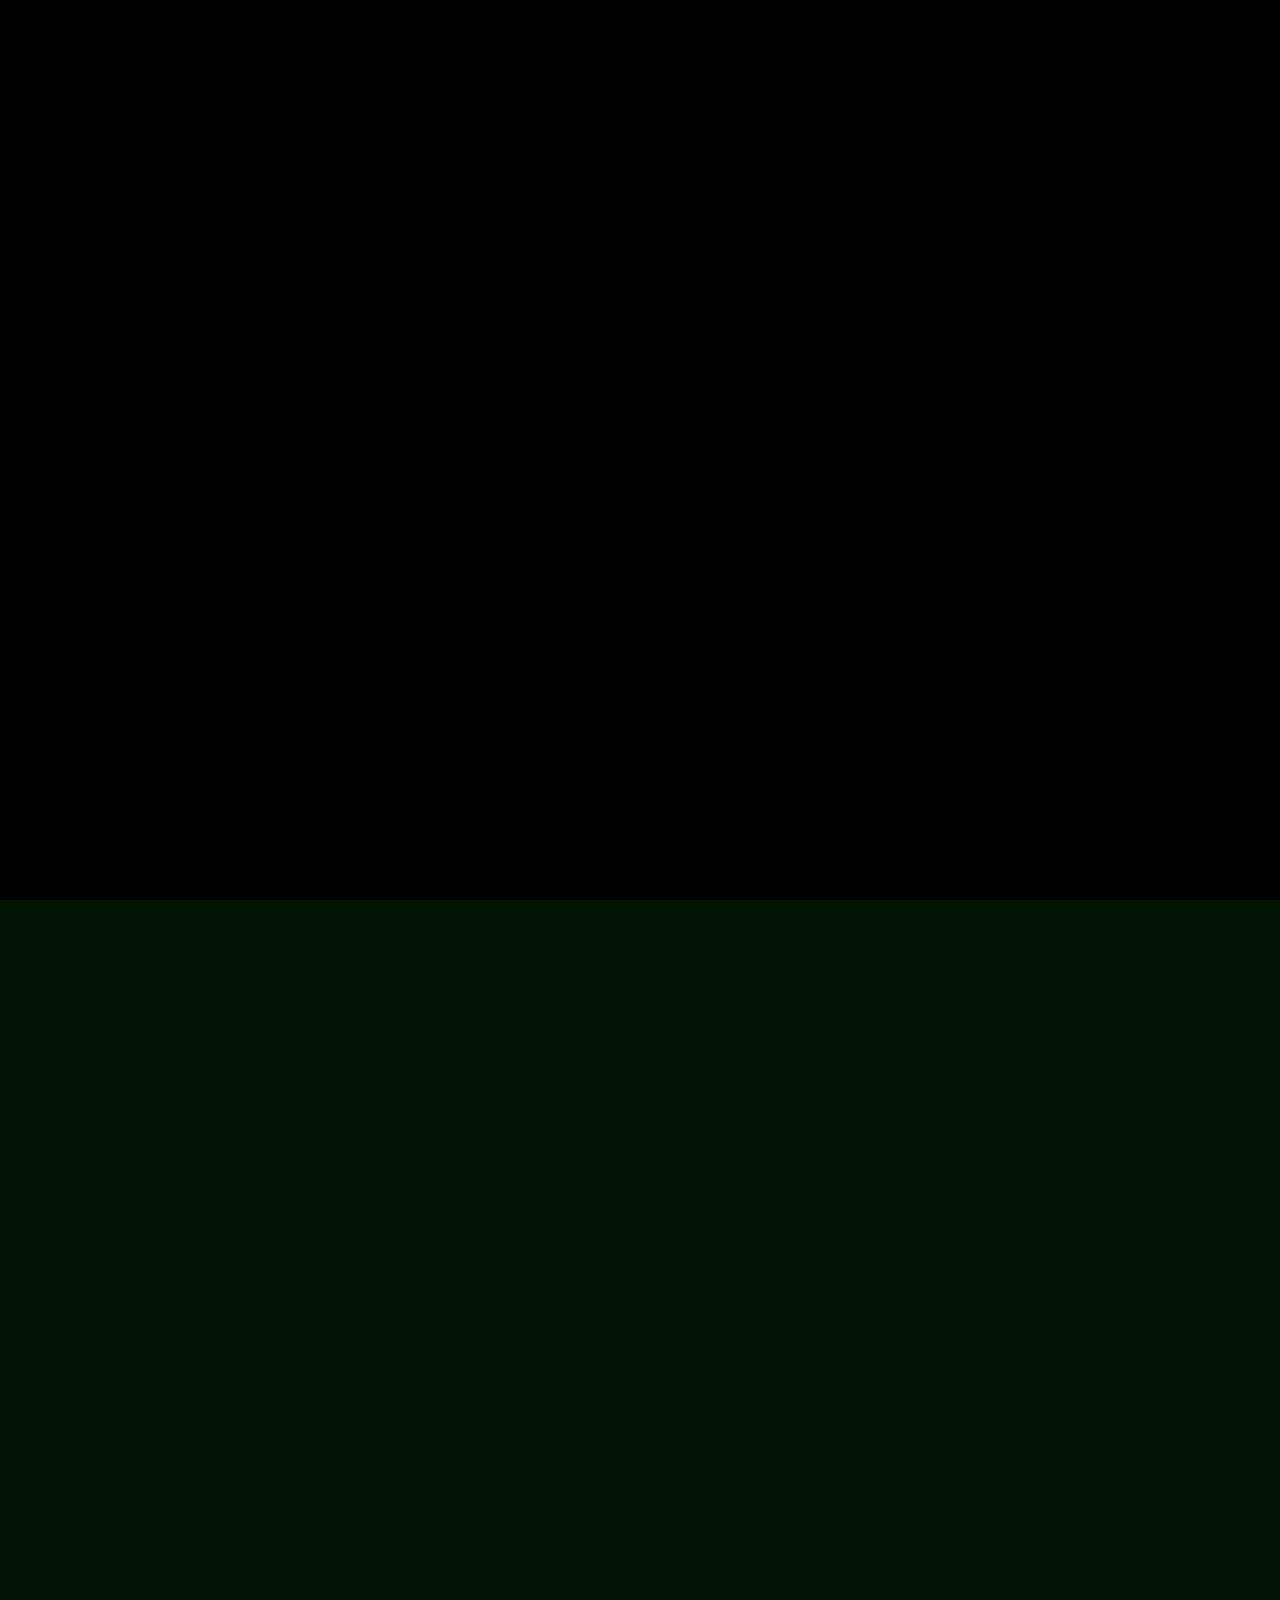
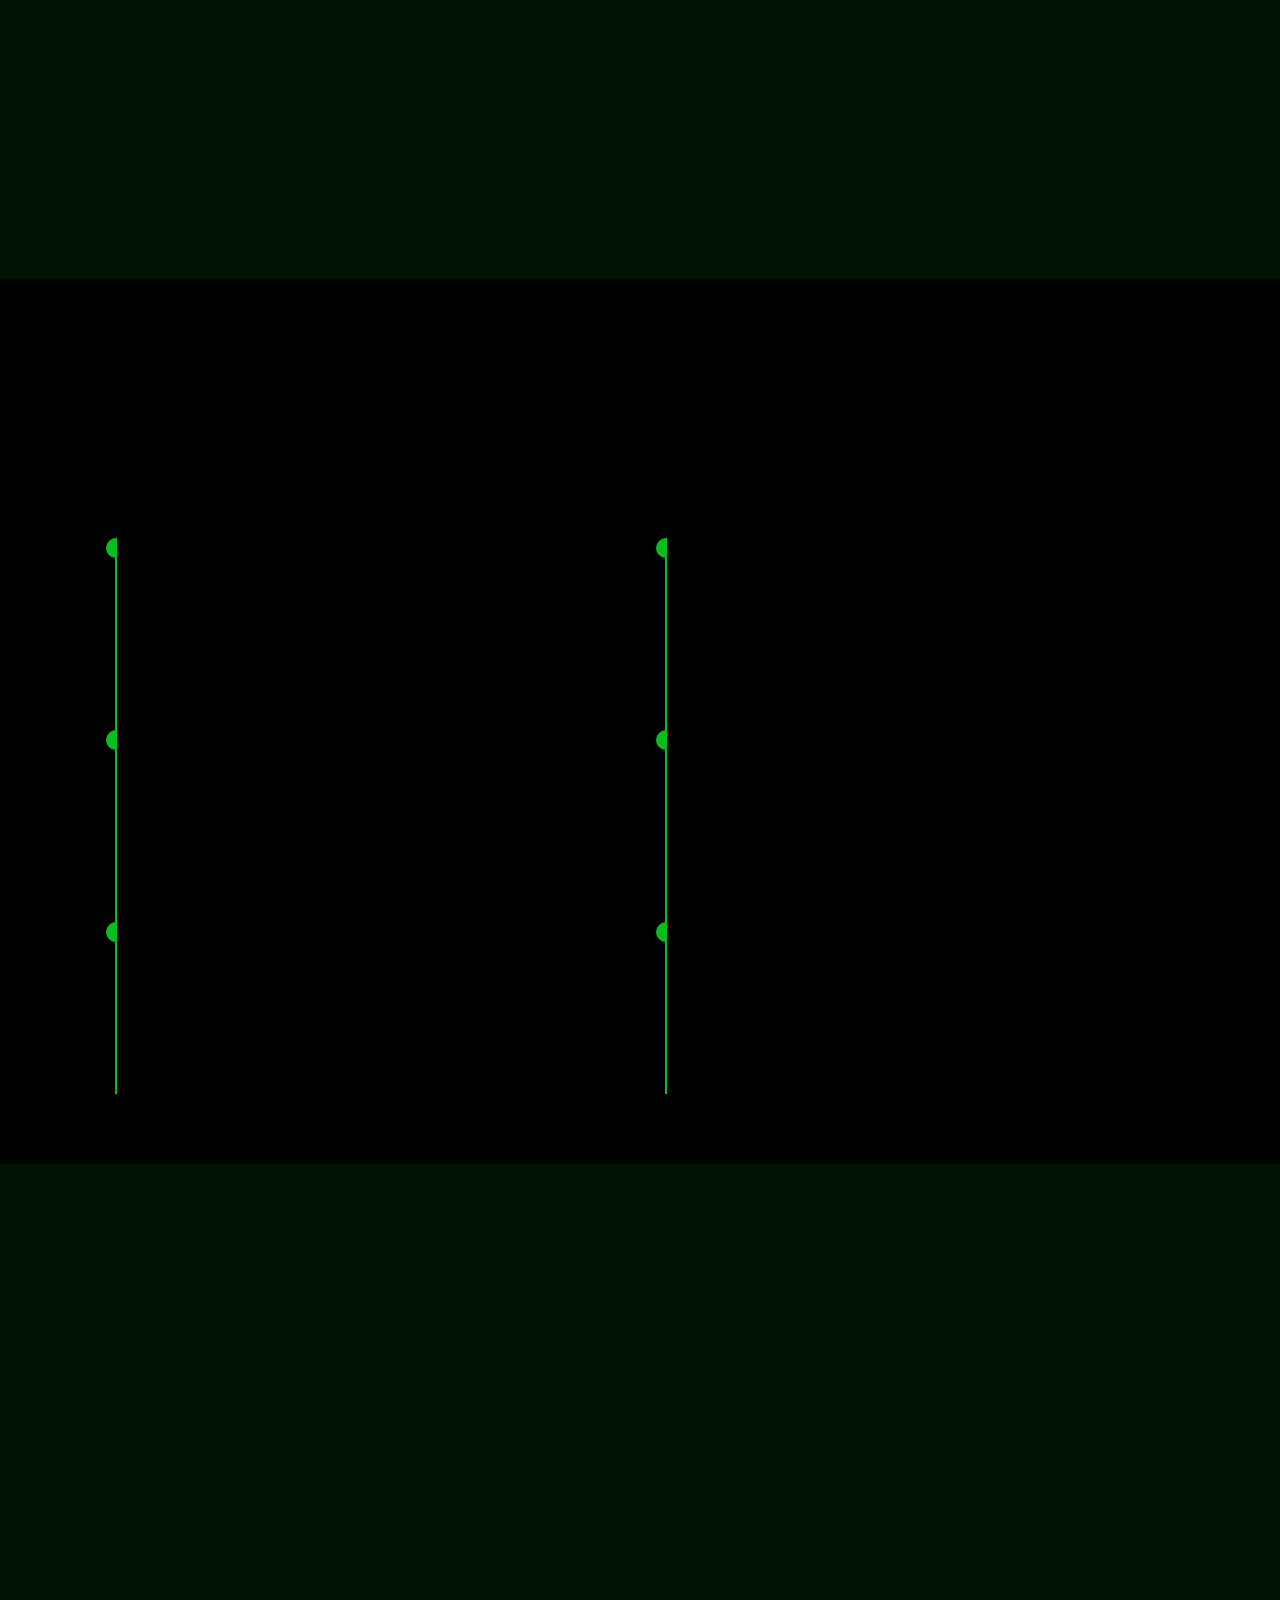
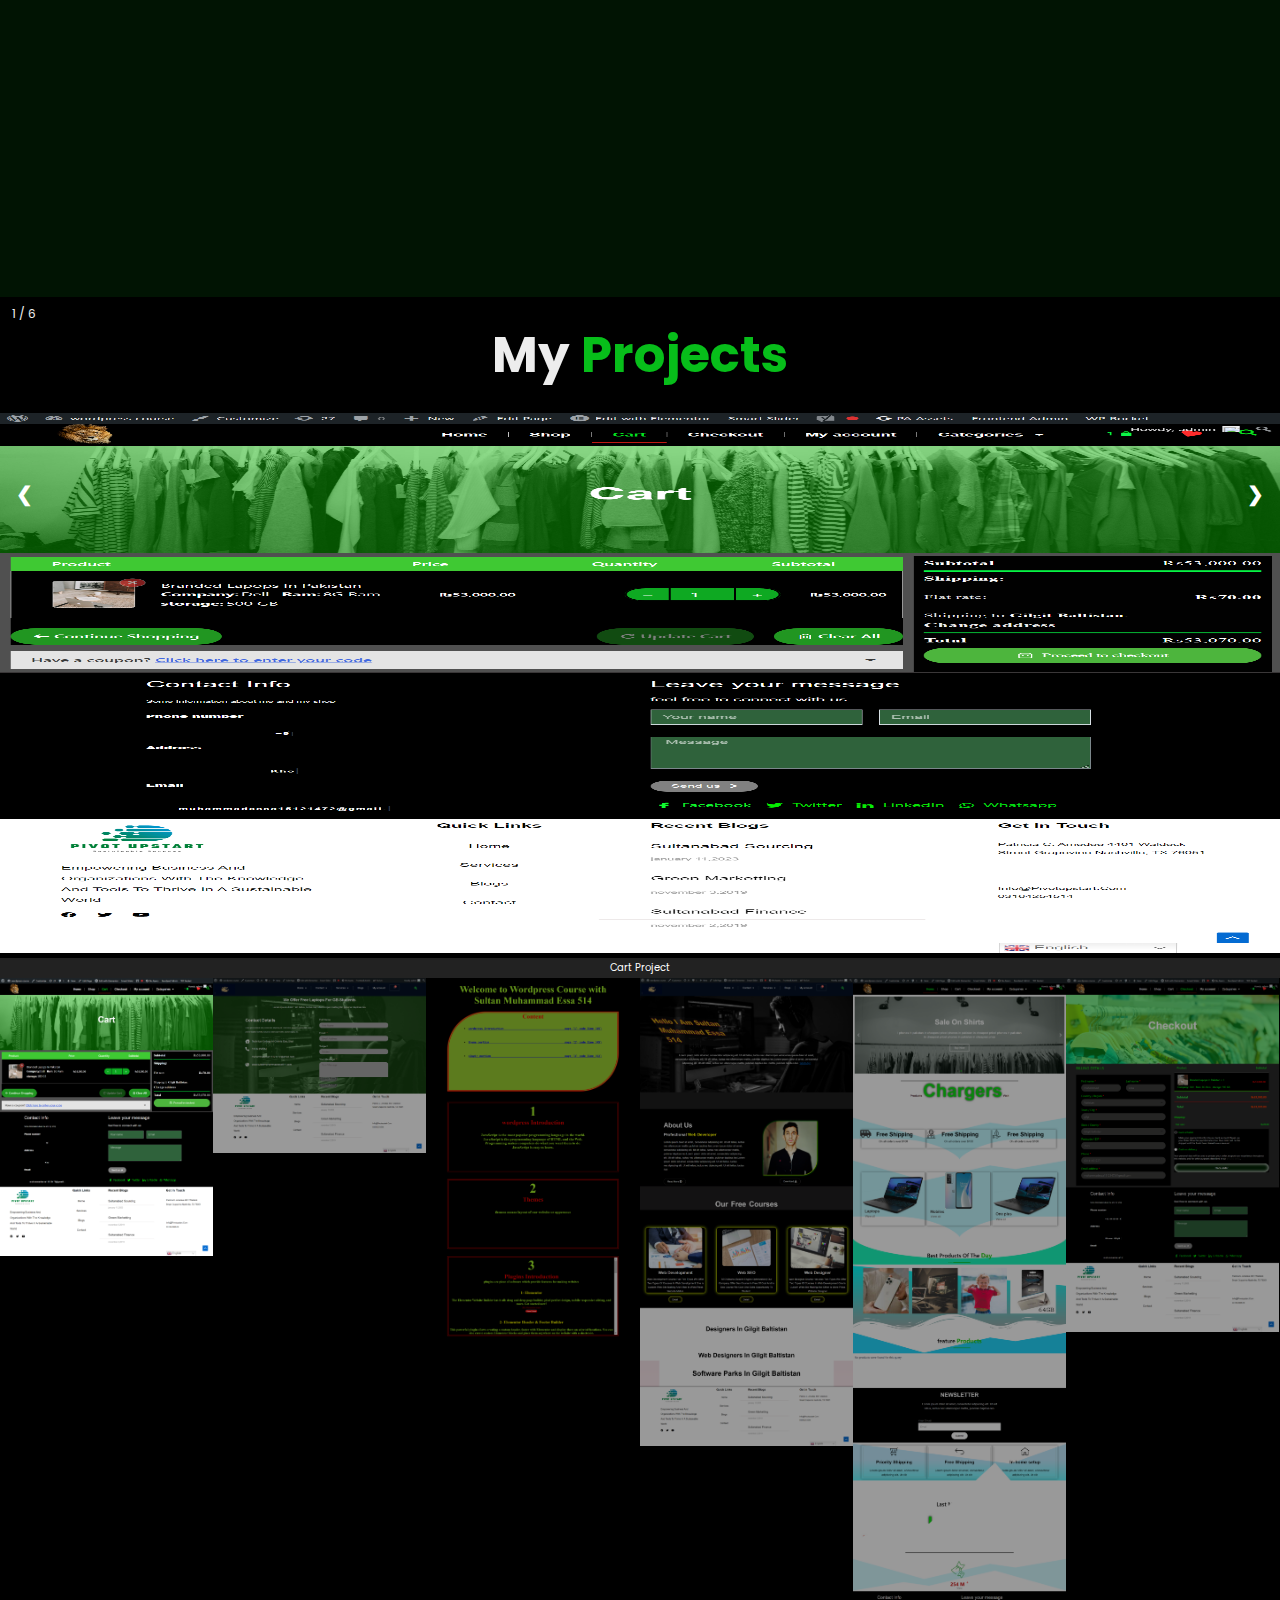
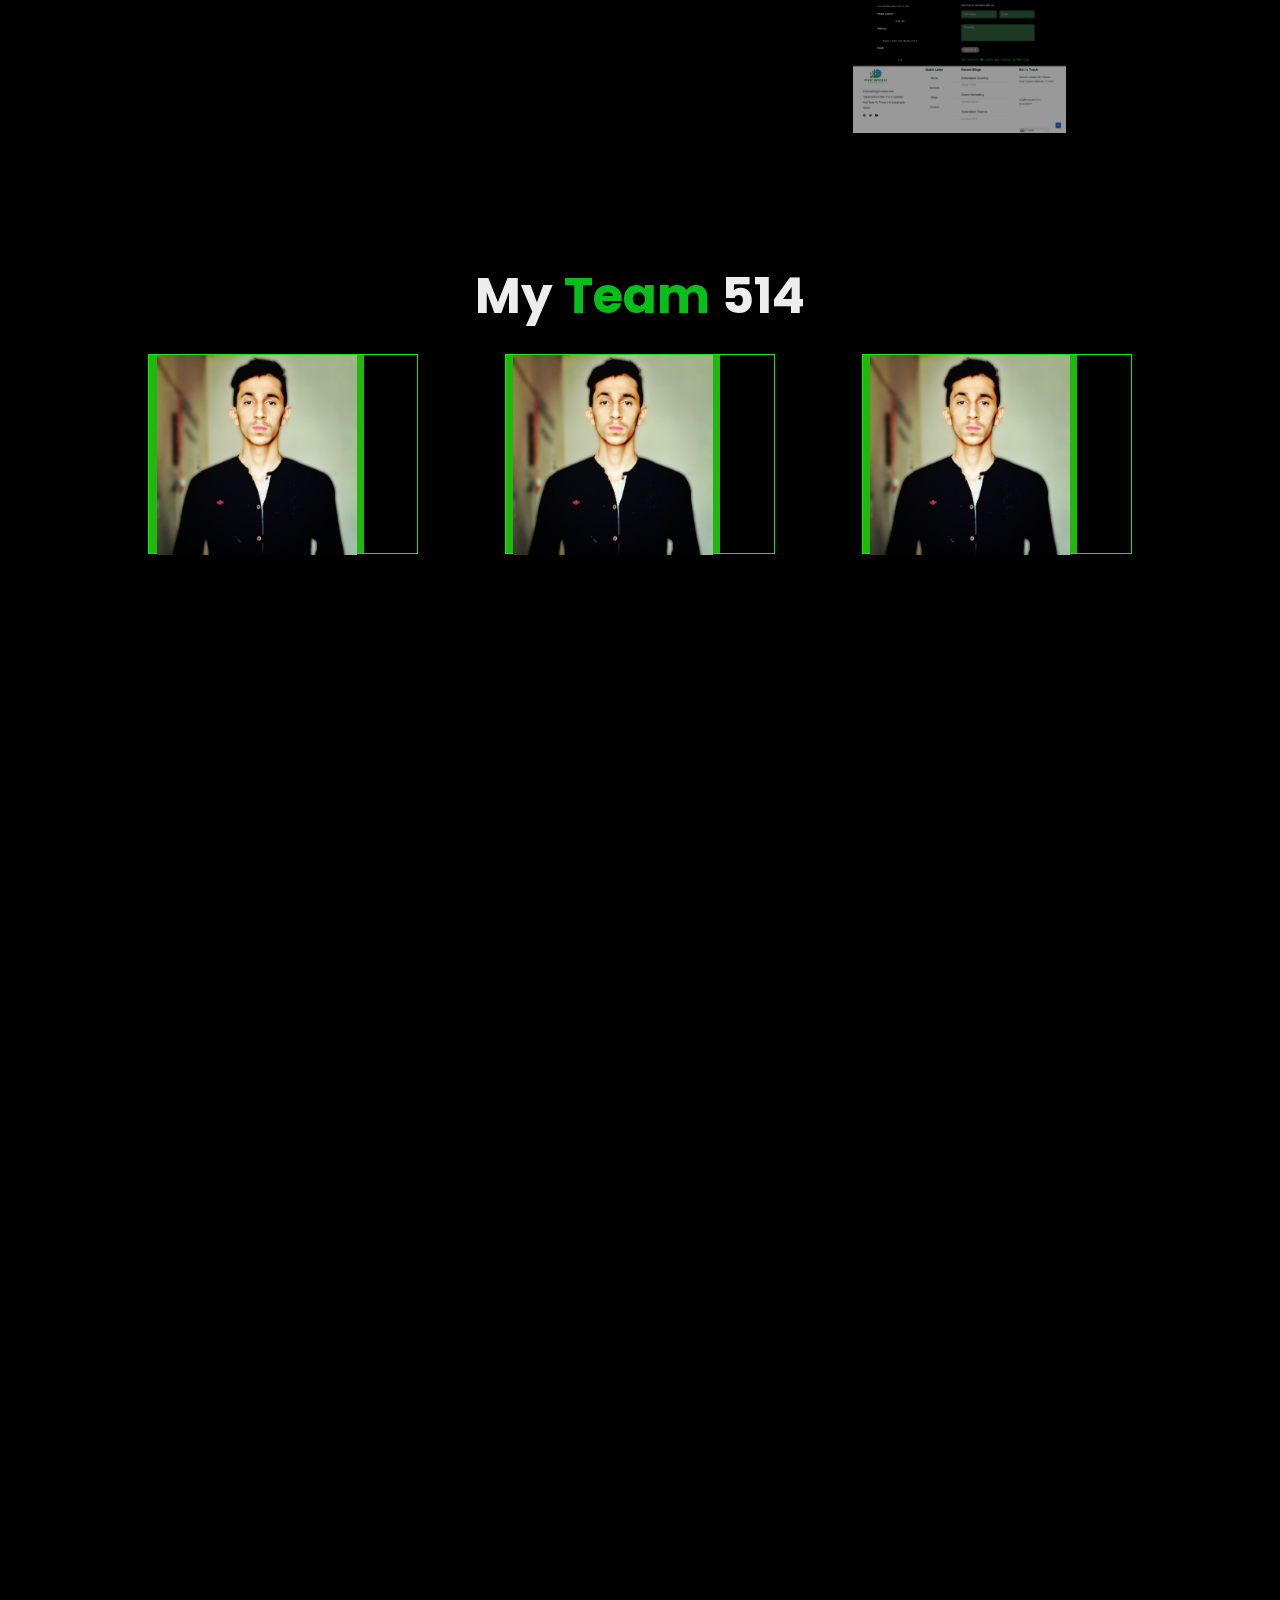
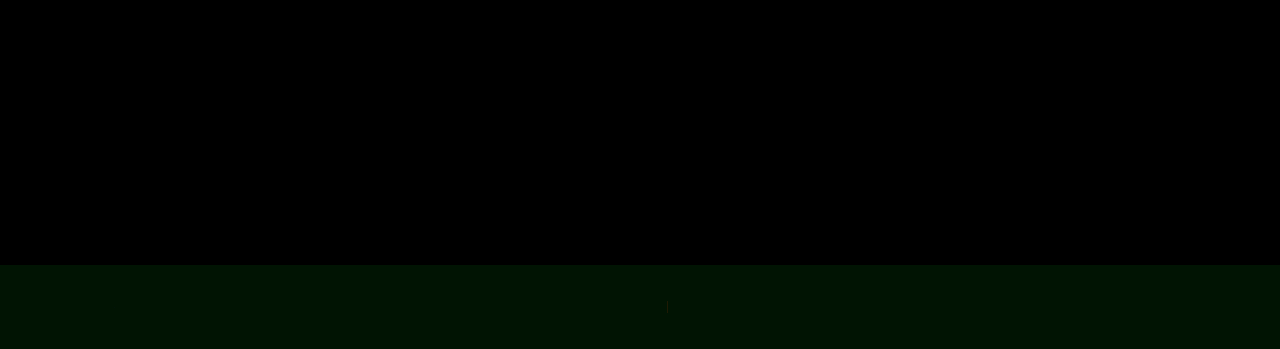
==== commit e48291b0: "experiencec" ====
--- a/index.html
+++ b/index.html
@@ -127,22 +127,22 @@
               <div class="education-content">
                 <div class="content">
                     <div class="year"><i class='bx bxs-calendar'></i>2018 - 2020  </div>
-                    <h3>Matriculation - Legends</h3>
+                    <h3>MicroSoft-Excel</h3>
+                    <p>I have three months experience in microsoft-excel and I also work at least one month 15 days as a data operator with "WAPDA".</p>
+                </div>
+              </div>
+              <div class="education-content">
+                <div class="content">
+                    <div class="year"><i class='bx bxs-calendar'></i>2020 - 2020</div>
+                    <h3>SEO - Search-Engine-Optimization</h3>
                     <p>Lorem ipsum dolor sit amet consectetur adipisicing elit. Ratione, ducimus ex praesentium tempora eos delectus molestias error. Mollitia, tenetur dignissimos.</p>
                 </div>
               </div>
               <div class="education-content">
                 <div class="content">
-                    <div class="year"><i class='bx bxs-calendar'></i>2020 - 2020</div>
-                    <h3>Intermediate - Degree College</h3>
-                    <p>Lorem ipsum dolor sit amet consectetur adipisicing elit. Ratione, ducimus ex praesentium tempora eos delectus molestias error. Mollitia, tenetur dignissimos.</p>
-                </div>
-              </div>
-              <div class="education-content">
-                <div class="content">
                     <div class="year"><i class='bx bxs-calendar'></i>2021 - 2023</div>
-                    <h3>Web-Development - North Aims Technology</h3>
-                    <p>Lorem ipsum dolor sit amet consectetur adipisicing elit. Ratione, ducimus ex praesentium tempora eos delectus molestias error. Mollitia, tenetur dignissimos.</p>
+                    <h3>Web-Development - NA Technology</h3>
+                    <p>I work seven months with NAT "North Aims Techology" as a junier web developer and I also complete three month  interenship with "IT" department Gilgit.</p>
                 </div>
               </div>
               <span class="animate scroll" style="--i:6;"></span>
@@ -299,6 +299,8 @@
       <div class="flip-box-back">
         <h2>Muhammad Rayyan-514</h2>
         <p>UI/UX Designer Like Figma In North Aims Technology . I I have seven month experience in UI/UX by the God of grace I completed three projects for international client clients .</p>
+        <button style="background-color: black; color: white; padding: 4px 3px; border-radius:3px; margin-top: 5px;">read more</button>
+
         <!-- <a class="prev" onclick="plusSlides(-1)">&#10094;</a> -->
         
       </div>
@@ -313,6 +315,8 @@
       <div class="flip-box-back">
         <h2>Muhammad Essa-514</h2>
         <p>Frontend Developer In North Aims Technology in both custom and CMS like WordPress. I I have seven month experience in web development and by the god of grace completed three projects for local clients .</p>
+        <button style="background-color: black; color: white; padding: 4px 3px; border-radius:3px; margin-top: 14px;">read more</button>
+
       </div>
     </div>
   </div>
@@ -325,6 +329,7 @@
       <div class="flip-box-back">
         <h2>Elon Musk-514</h2>
         <p>Elon Musk-514 is a CEO of North Aim Technology who remotely manage all required things for system from out of country.We are the fans of Elon Musk-514 before joining us but Now we are both fans and partners.</p>
+        <button style="background-color: black; color: white; padding: 4px 3px; border-radius:3px; margin-top: 30px;">read more</button>
       </div>
     </div>
   </div>
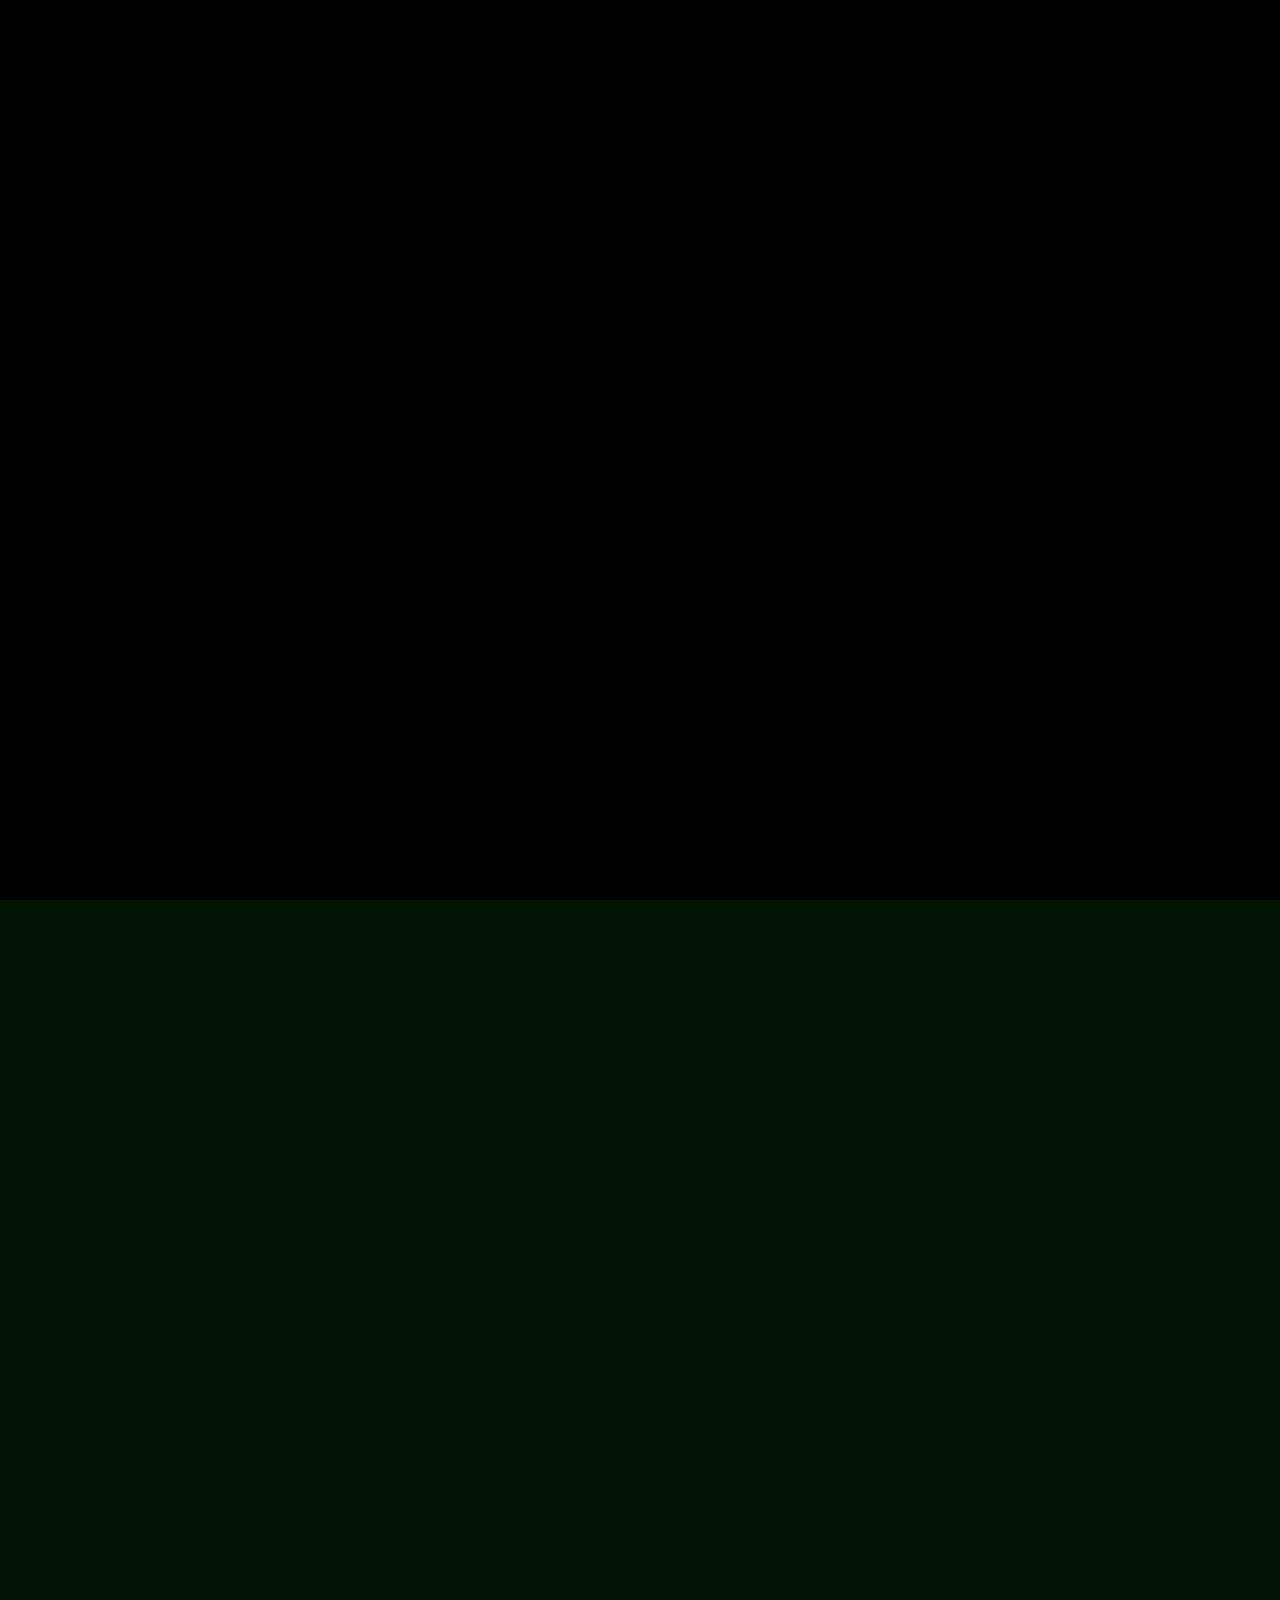
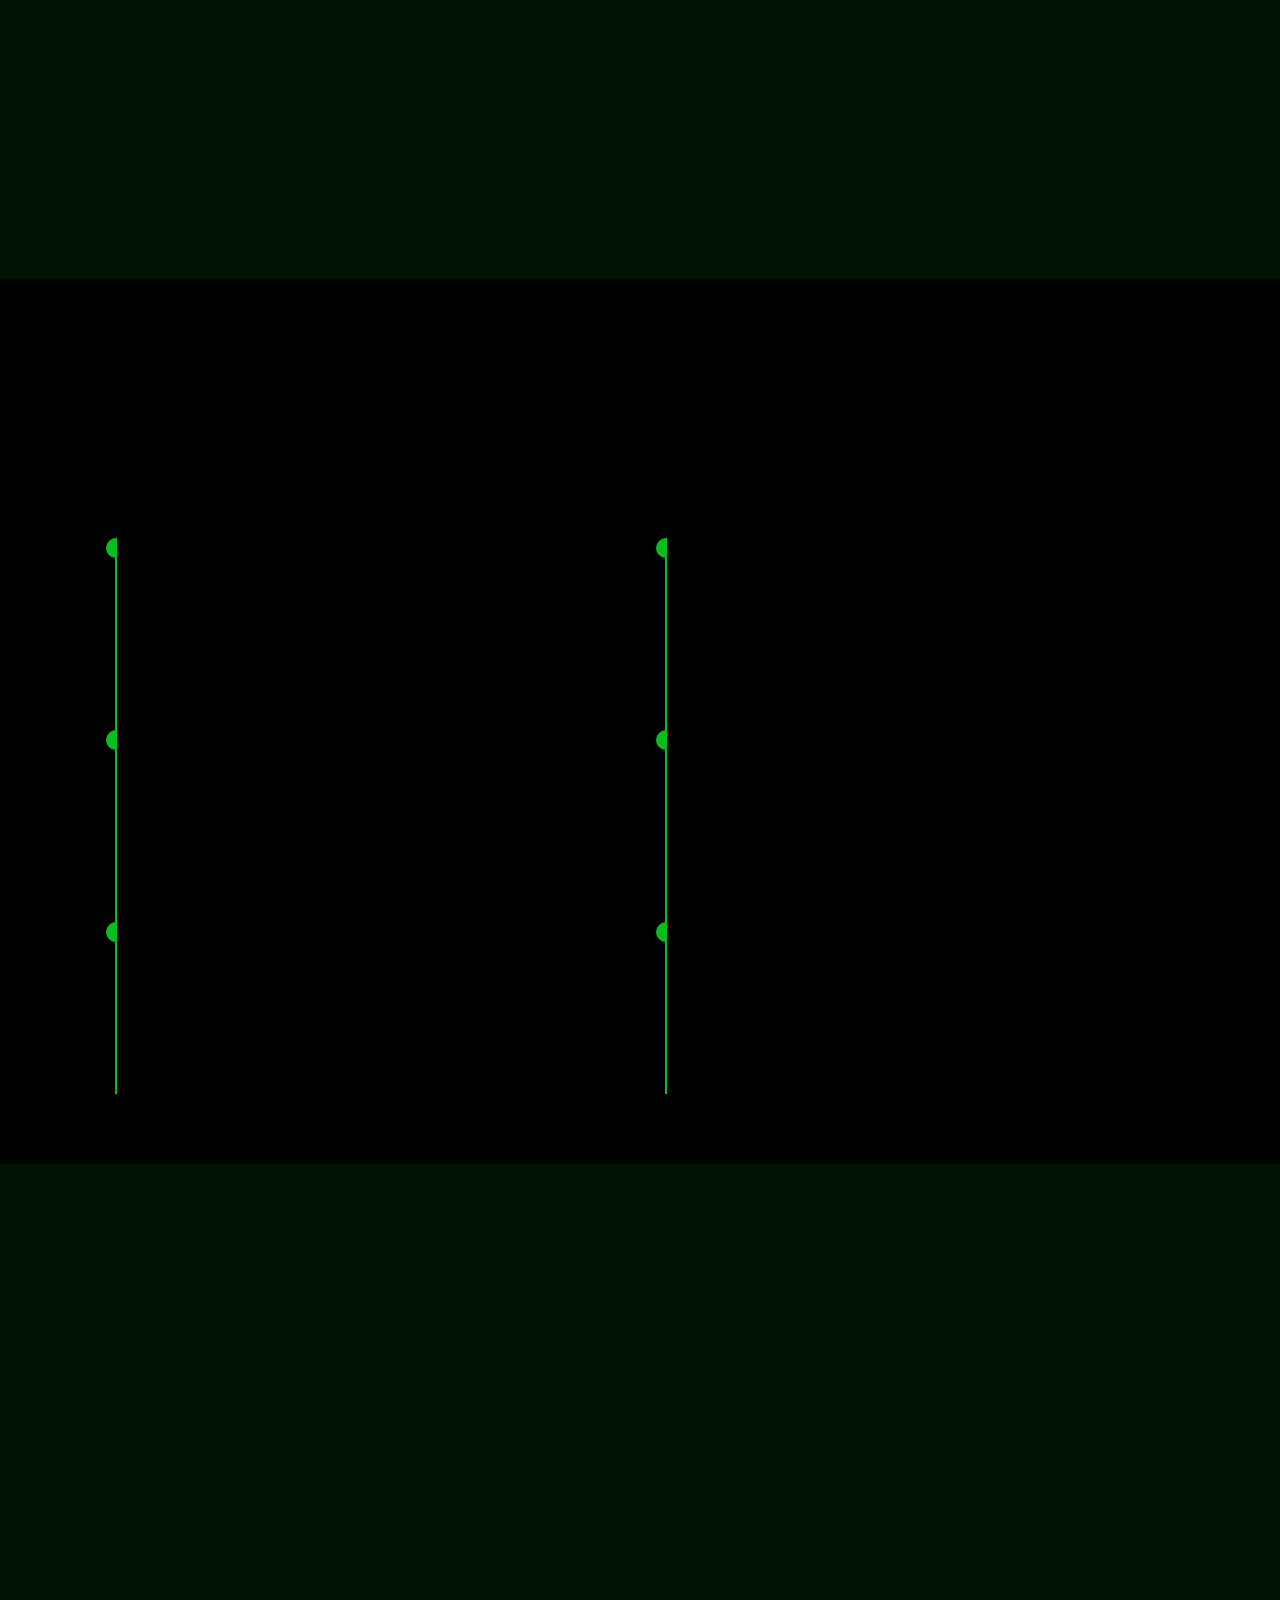
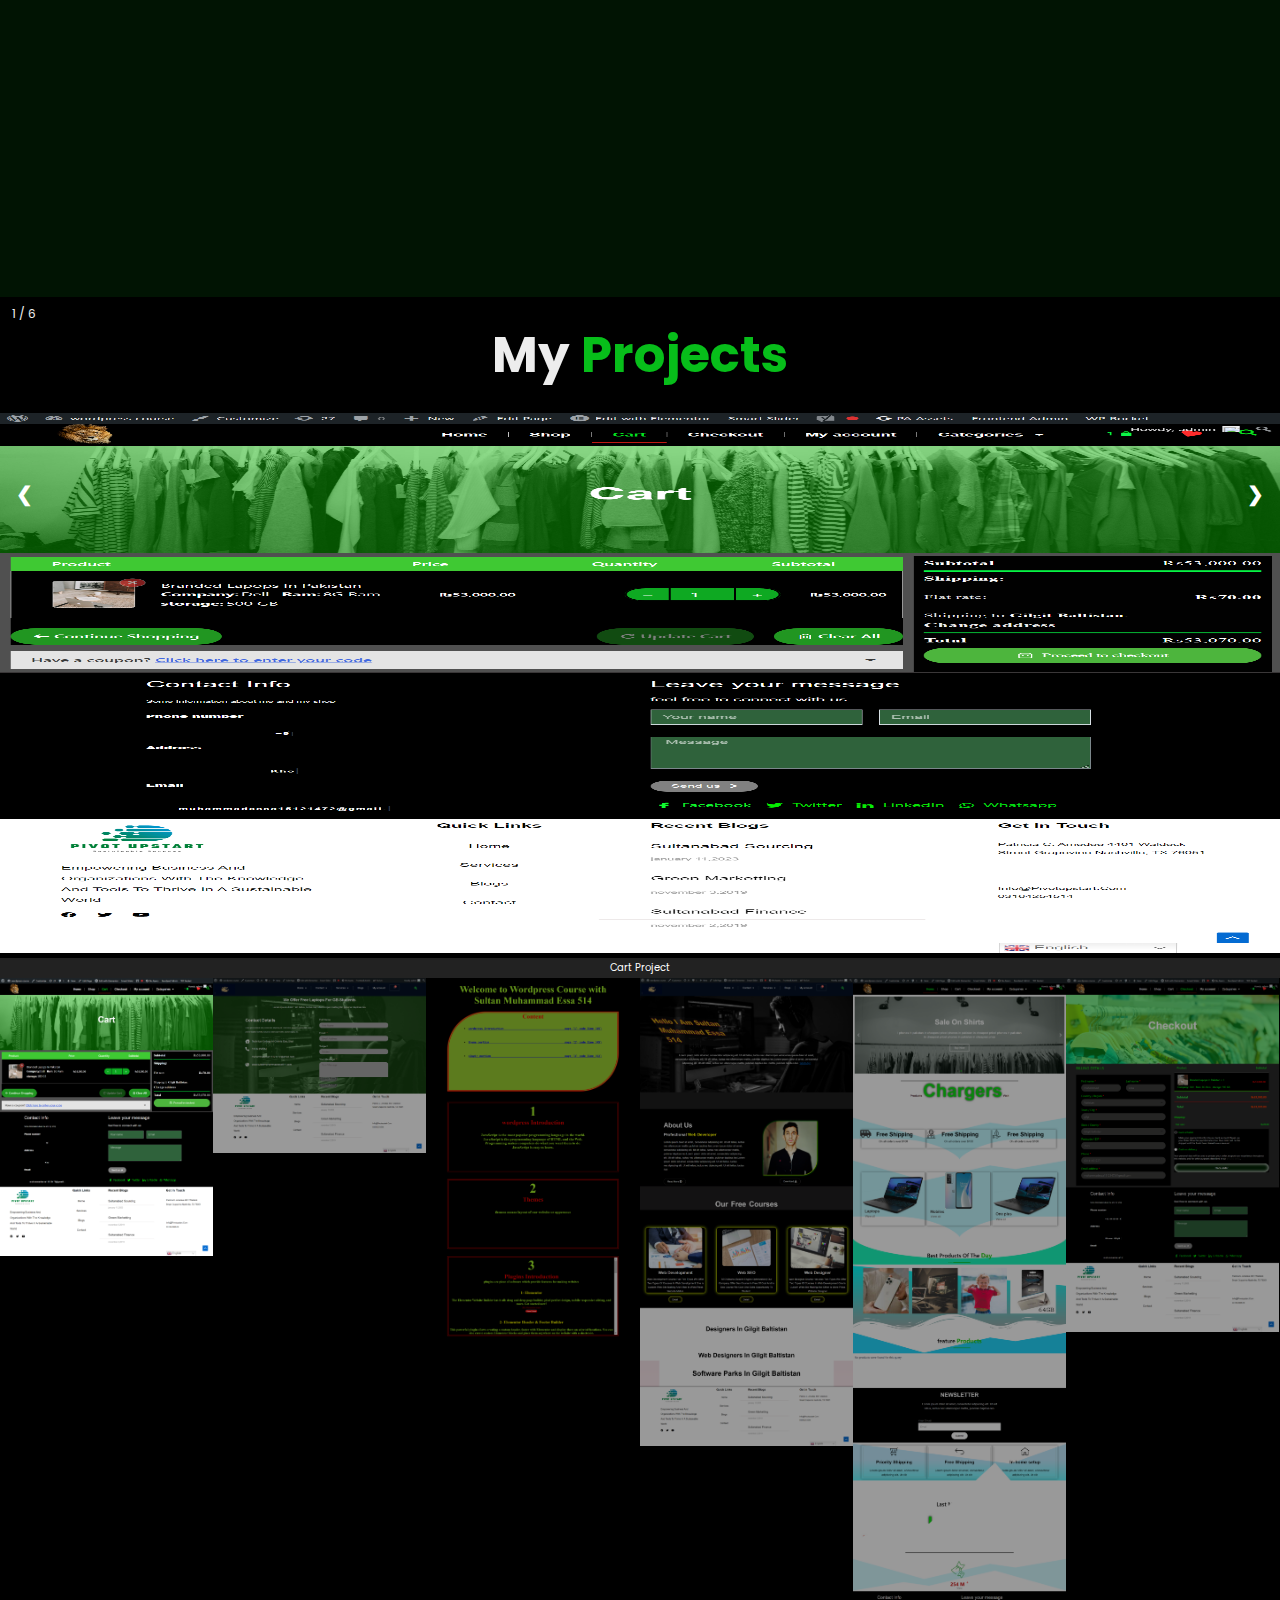
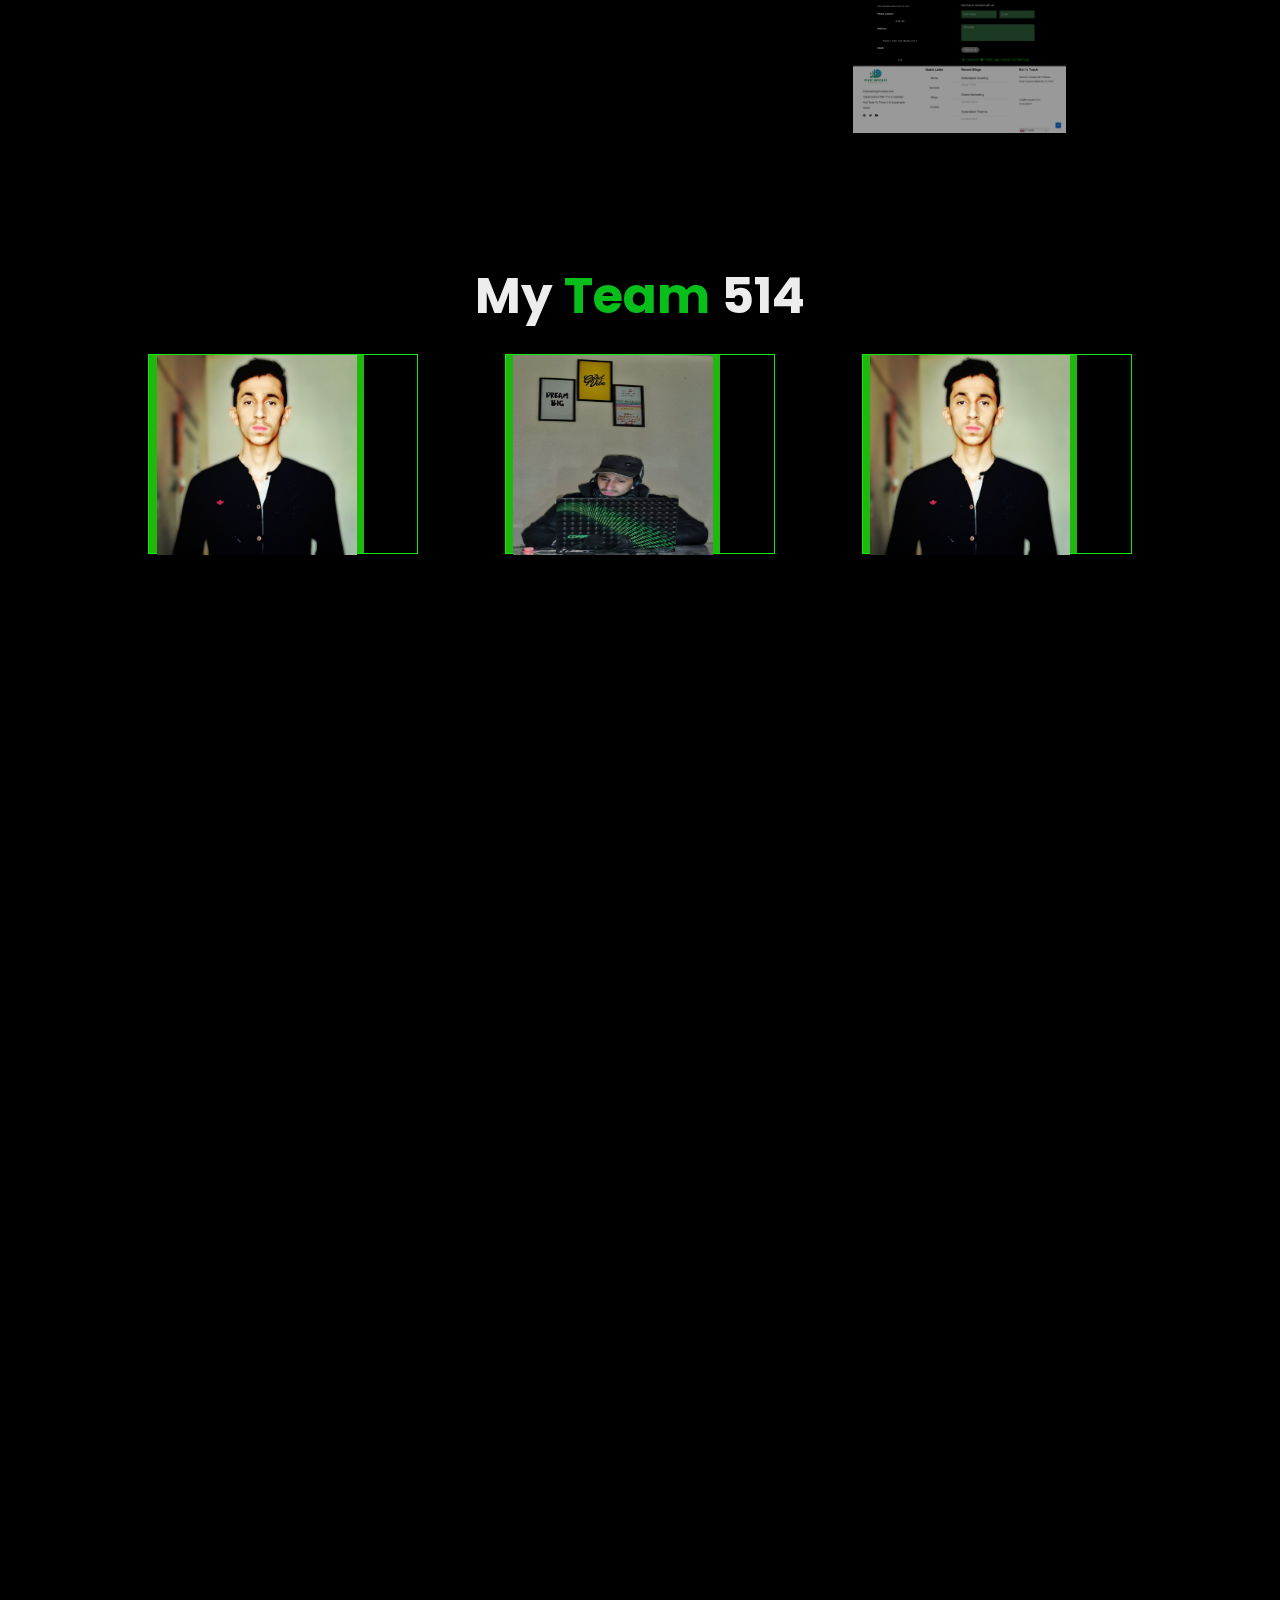
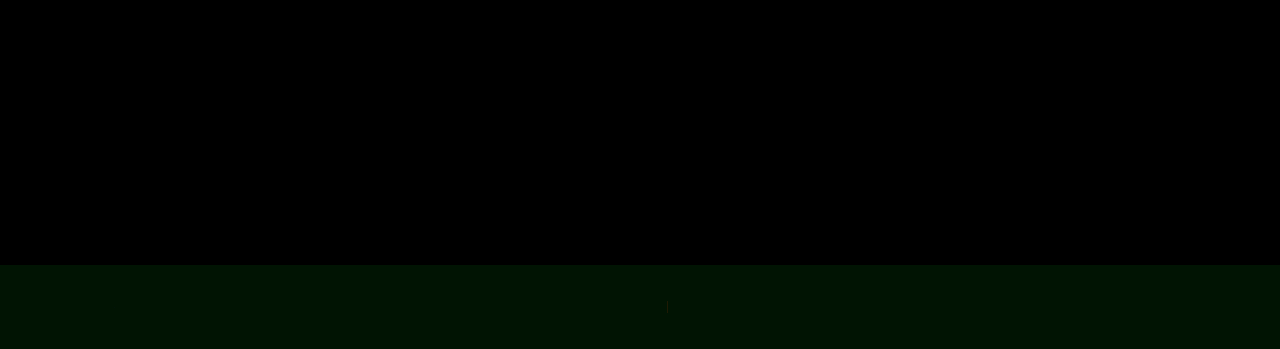
==== commit 66768006: "change image from team-514" ====
--- a/index.html
+++ b/index.html
@@ -6,6 +6,7 @@
     <title>Sultan Muhammad Essa-514 Portfolio</title>
     <link rel="stylesheet" href="./style.css">
     <link rel="icon" type="image/x-icon" href="favicon.png">
+    <link rel="stylesheet" href="form.html">
     
     <!-- box icons -->
     <link href='https://unpkg.com/boxicons@2.1.4/css/boxicons.min.css' rel='stylesheet'>
@@ -22,7 +23,8 @@
             <a href="#skills">Skills</a>
             <a href="#Projects">Projects</a>
             <a href="#Team">Team</a>
-            <a href="#contuct">Contucts</a>
+            <a href="#contuct">Contact</a>
+            <a href="form.html">LogIn/LogOut</a>
             
             <span class="avtive-nav"></span>
             <span class="animate" style="--i:2;"></span>
@@ -45,14 +47,14 @@
 
         </p>
         <div class="btn-box">
-            <a href="#" class="btn">Here Me</a>
-            <a href="#" class="btn">Let's Talk   </a>
+            <a href="mailto:muhammadessa1514@gmail.com" class="btn">Email</a>
+            <a href="tel:+923194944514" class="btn">Tell Phone</a>
             <span class="animate" style="--i:5;"></span>
 
         </div>
     </div>
     <div class="home-sci">
-        <a href="#"><i class='bx bxl-facebook'></i></a>
+        <a href="https://www.facebook.com/muhammadessa.gokoo"><i class='bx bxl-facebook'></i></a>
         <a href="#"><i class='bx bxl-twitter'></i></a>
         <a href="#"><i class='bx bxl-linkedin'></i></a>
         <span class="animate" style="--i:6;"></span>
@@ -126,21 +128,21 @@
             <div class="education-box">
               <div class="education-content">
                 <div class="content">
-                    <div class="year"><i class='bx bxs-calendar'></i>2018 - 2020  </div>
+                    <div class="year"><i class='bx bxs-calendar'></i>2019  </div>
                     <h3>MicroSoft-Excel</h3>
                     <p>I have three months experience in microsoft-excel and I also work at least one month 15 days as a data operator with "WAPDA".</p>
                 </div>
               </div>
               <div class="education-content">
                 <div class="content">
-                    <div class="year"><i class='bx bxs-calendar'></i>2020 - 2020</div>
+                    <div class="year"><i class='bx bxs-calendar'></i>2022</div>
                     <h3>SEO - Search-Engine-Optimization</h3>
-                    <p>Lorem ipsum dolor sit amet consectetur adipisicing elit. Ratione, ducimus ex praesentium tempora eos delectus molestias error. Mollitia, tenetur dignissimos.</p>
-                </div>
-              </div>
-              <div class="education-content">
-                <div class="content">
-                    <div class="year"><i class='bx bxs-calendar'></i>2021 - 2023</div>
+                    <p>I complete the three month course of SEO Search Engine Optimization in technical college chilmis with Gilgit Marketers "GB Marketers".</p>
+                </div>
+              </div>
+              <div class="education-content">
+                <div class="content">
+                    <div class="year"><i class='bx bxs-calendar'></i>2023</div>
                     <h3>Web-Development - NA Technology</h3>
                     <p>I work seven months with NAT "North Aims Techology" as a junier web developer and I also complete three month  interenship with "IT" department Gilgit.</p>
                 </div>
@@ -310,7 +312,7 @@
   <div class="flip-box">
     <div class="flip-box-inner">
       <div class="flip-box-front">
-        <img src="portfolio.jpeg" alt="Paris" style="width:200px;height:200px">
+        <img src="/images/rayyan.jpg" alt="Paris" style="width:200px;height:200px">
       </div>
       <div class="flip-box-back">
         <h2>Muhammad Essa-514</h2>
